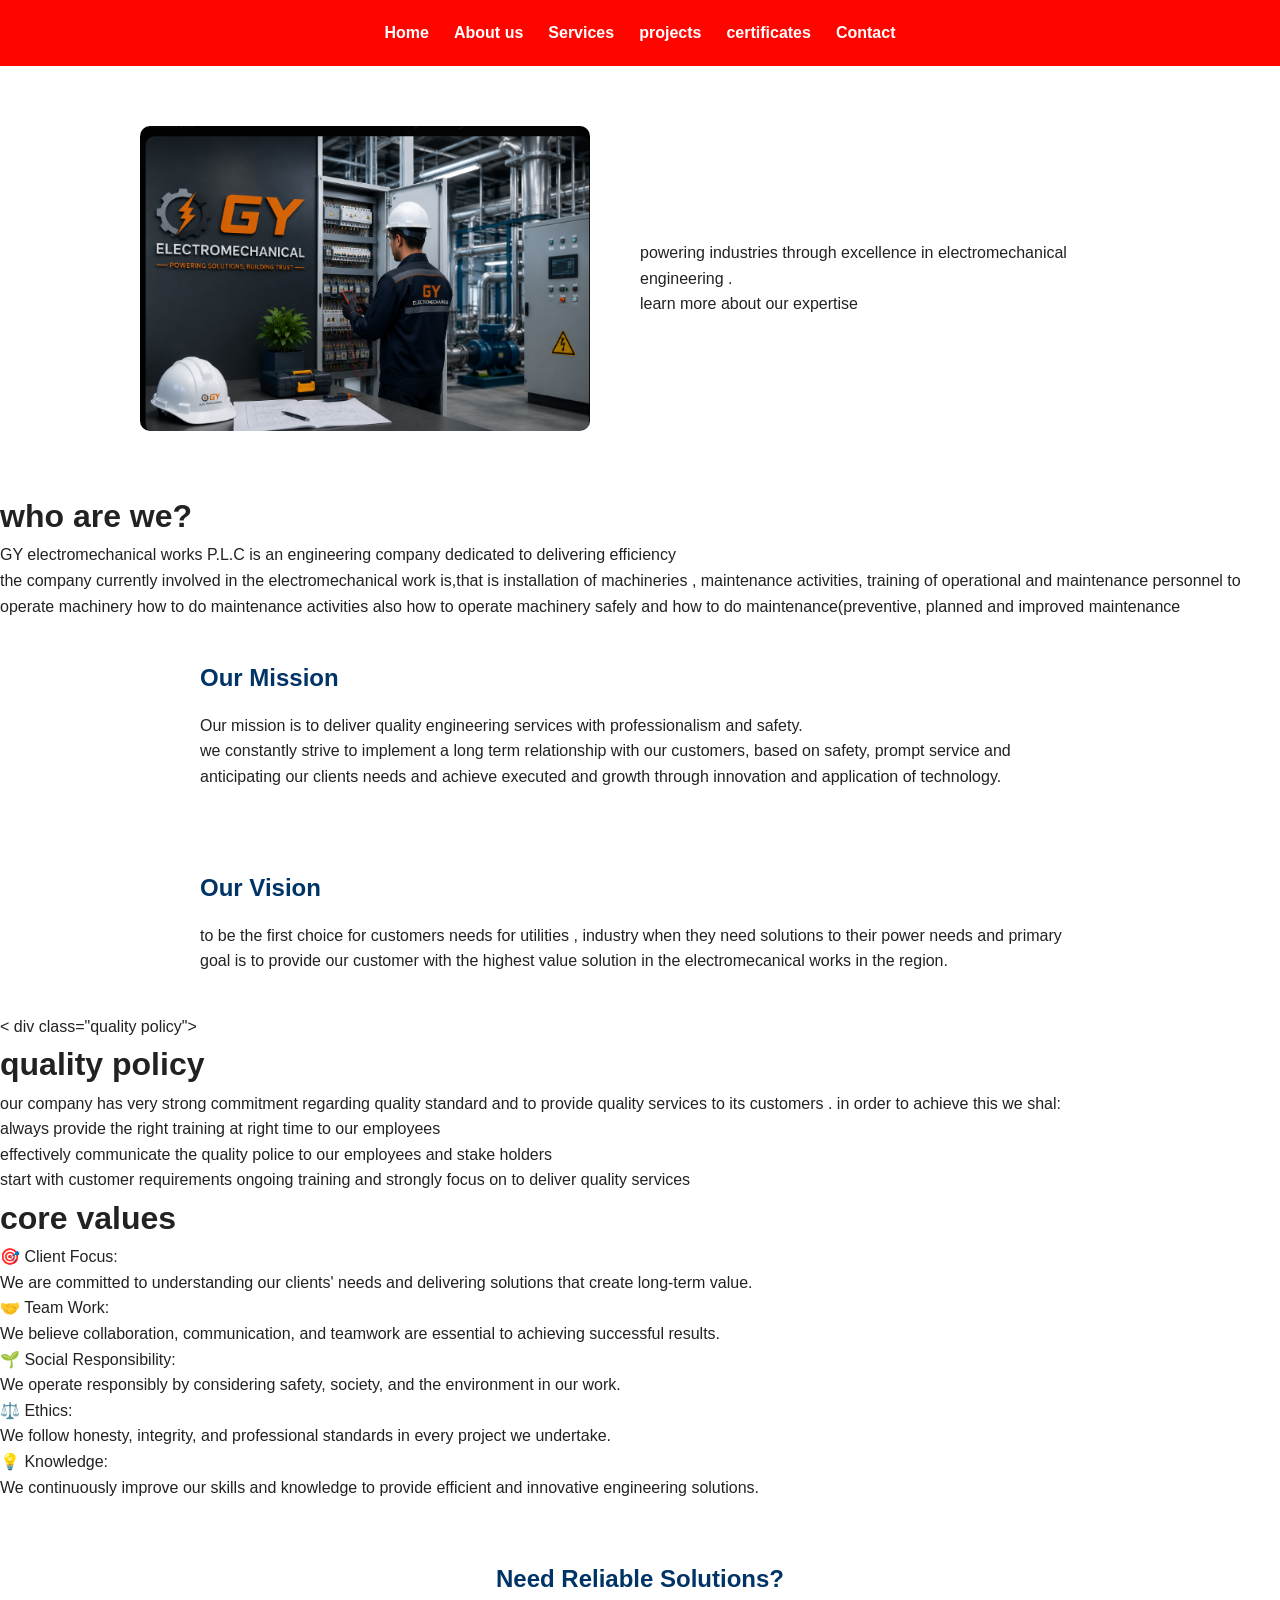
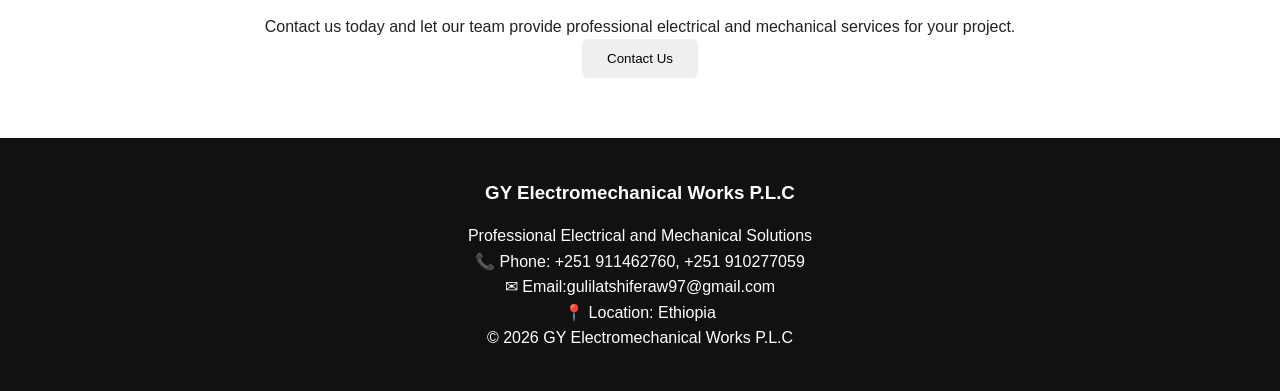
==== about.html @ e54fe1fa "Update about.html" ====
<!DOCTYPE html>
<html> 
  <head>  
       <title>GY <electromechanical-about us</title>
       <link rel="stylesheet" href="style.css"> 
       </head>
       <body>
        <nav>
    <a href="index.html">Home</a>
    <a href="about.html">About us</a>
    <a href="services.html">Services</a>
    <a href="projects.html">projects</a>
    <a href="certificates.html">certificates</a>
    <a href="contact.html">Contact</a>
</nav>
    <div class="about-intro">

        <img src="company.png" alt="GY Electromechanical company">

        <div>
        

            <p>
              powering industries through excellence in electromechanical engineering .
            </p>
            <p> learn more about our expertise</p>
        </div>

    </div>
    <div class=" who are we?">
        <h1> who are we?</h1>
        <p> GY electromechanical works P.L.C is an engineering company dedicated to delivering efficiency</p>
        <p> the company currently involved in the electromechanical work is,that is installation of machineries , maintenance activities, training of operational and maintenance personnel to operate machinery how to do maintenance activities also how to operate machinery safely and how to do maintenance(preventive, planned and improved maintenance </p>
    </div>


    <div class="mission">

        <h2>Our Mission</h2>

        <p>
            Our mission is to deliver quality engineering
            services with professionalism and safety.
        </p>
        <p> we constantly strive to implement a long term relationship with our customers, based on safety, prompt service and anticipating our clients needs and achieve executed and growth through innovation and application of technology.</p>

    </div>


    <div class="vision">

        <h2>Our Vision</h2>

        <p>
            to be the first choice for customers needs for utilities , industry when they need solutions to their power needs and primary goal is to provide our customer with the highest value solution in the electromecanical works in the region.
        </p>

    </div>
    < div class="quality policy">
    <h1>quality policy</h1>
    <p> our company has very strong commitment regarding quality standard and to provide quality services to its customers . in order to achieve this we shal:
        <ul>
            <li> always provide the right training at right time to our employees</li>
            <li> effectively communicate the quality police to our employees and stake holders</li>
            <li> start with customer requirements ongoing training and strongly focus on to deliver quality services</li>
        </ul>
    </p>
</div>
<div class="core values">
    <h1> core values</h1>
    <ul>
        <li>🎯 Client Focus:
<p>We are committed to understanding our clients' needs and delivering solutions that create long-term value.</p></li>
<li>🤝 Team Work:
<p>We believe collaboration, communication, and teamwork are essential to achieving successful results.</p></li>
<li>🌱 Social Responsibility:
<p>We operate responsibly by considering safety, society, and the environment in our work.</p></li>
<li>⚖️ Ethics:
<p>We follow honesty, integrity, and professional standards in every project we undertake.</p></li>
<li>💡 Knowledge:
<p>We continuously improve our skills and knowledge to provide efficient and innovative engineering solutions.</p></li>
    </ul>
</div>

</section>
<section class="about-contact">

    <h2>Need Reliable Solutions?</h2>

    <p>
        Contact us today and let our team provide
        professional electrical and mechanical services
        for your project.
    </p>

    <a href="contact.html">
        <button>Contact Us</button>
    </a>

</section>
<footer>

    <h3>GY Electromechanical Works P.L.C</h3>

    <p>Professional Electrical and Mechanical Solutions</p>

    <p>📞 Phone: +251 911462760, +251 910277059</p>

    <p>✉ Email:gulilatshiferaw97@gmail.com</p>

    <p>📍 Location: Ethiopia</p>

    <p>© 2026 GY Electromechanical Works P.L.C</p>

</footer>

    </body>
</html>
---- style.css ----
* {
    margin: 0;
    padding: 0;
    box-sizing: border-box;
}

body {
    font-family: Arial, sans-serif;
    line-height: 1.6;
    color: #222;
    background-color: #fff;
}

nav {
    background-color: #ff0500;
    color: #f5f5f5;

    display: flex;
    align-items: center;
    justify-content: center;
    gap: 25px;

    padding: 20px;
}

nav a {
    color: #fff;
    text-decoration: none;
    font-weight: bold;
}

nav a:hover {
    text-decoration: underline;
}

button {
    padding: 12px 25px;
    border: none;
    border-radius: 6px;
    cursor: pointer;
    transition: 0.3s;
}

button:hover {
    background-color: #ff0500;
    color: #fff;
}
.hero {
    min-height: 80vh;

    display: flex;
    align-items: center;
    justify-content: center;

    padding: 60px 40px;
}

.hero-text {
    text-align: center;
    max-width: 800px;
}

.hero-text h1 {
    font-size: 50px;
    color: #003366;
    margin-bottom: 20px;
}

.hero-text p {
    font-size: 18px;
    margin-bottom: 25px;
}

.hero-image img {
    max-width: 300px;
    height: auto;
}

.about-intro {
    display: flex;
    align-items: center;
    justify-content: center;
    gap: 50px;

    padding: 60px 40px;
}

.about-intro img {
    width: 450px;
    max-width: 100%;
    border-radius: 10px;
}

.about-intro div {
    max-width: 500px;
}

.company-profile {
    padding: 60px 40px;
    text-align: center;
}

.company-profile-text {
    max-width: 900px;
    margin: auto;
}

.company-profile h1 {
    color: #003366;
    margin-bottom: 20px;
}
.services {
    text-align: center;
    padding: 60px 40px;
}

.services h2 {
    color: #003366;
    font-size: 40px;
    margin-bottom: 30px;
}

.service-container {
    display: flex;
    justify-content: center;
    flex-wrap: wrap;
    gap: 30px;
}

.service-card {
    width: 300px;
    padding: 25px;

    background-color: #f5f5f5;

    border-radius: 10px;

    box-shadow: 0 4px 10px rgba(0, 0, 0, 0.1);
}

.service-card img {
    width: 100%;
    max-width: 250px;
    height: auto;
    border-radius: 8px;
}

.service-card h2 {
    font-size: 24px;
    margin-bottom: 15px;
}

.service-card ul {
    text-align: left;
    padding-left: 20px;
}

.service-detail {
    padding: 60px 40px;
    text-align: center;
}

.service-text {
    max-width: 900px;
    margin: 0 auto 50px;
}

.service-text h2 {
    color: #003366;
    font-size: 40px;
    margin-bottom: 20px;
}

.service-text p {
    font-size: 18px;
}
.mission,
.vision {
    padding: 40px 60px;
    max-width: 1000px;
    margin: auto;
}

.mission h2,
.vision h2 {
    color: #003366;
    margin-bottom: 15px;
}
.why-us {
    padding: 60px 40px;
    text-align: center;
}

.why-us h2 {
    color: #003366;
    font-size: 40px;
    margin-bottom: 30px;
}

.why-container {
    display: flex;
    justify-content: center;
    flex-wrap: wrap;
    gap: 30px;
}

.why-container div {
    background-color: #f5f5f5;
    width: 40%;
    padding: 30px;
    border-radius: 10px;
}
.our-projects {
    padding: 60px 40px;
    text-align: center;
}

.project-image {
    width: 80%;
    max-width: 900px;
    margin: 0 auto 50px;
    padding: 25px;

    background-color: #f5f5f5;
    border-radius: 10px;
}

.project-image img {
    width: 100%;
    max-width: 700px;
    height: auto;
    border-radius: 10px;
    margin-bottom: 15px;
}
.contact {
    padding: 60px 40px;
    text-align: center;
}

.contact-container {
    display: flex;
    justify-content: center;
    align-items: flex-start;
    gap: 50px;

    margin-top: 40px;
}

.contact-info {
    width: 40%;
}

.contact form {
    width: 40%;
}

.contact input,
.contact textarea {
    width: 100%;
    padding: 12px;
    margin-bottom: 15px;

    border: 1px solid #ccc;
    border-radius: 6px;
}

.contact textarea {
    min-height: 150px;
    resize: vertical;
}
.certificates {
    padding: 60px 40px;
    text-align: center;
}

.certficates-text {
    max-width: 1000px;
    margin: auto;
}

.certficates-image {
    display: inline-block;
    width: 40%;
    margin: 20px;
    vertical-align: top;
}

.certficates-image img {
    width: 100%;
    height: auto;
    border-radius: 10px;
}
.about-contact,
.certificate-contact {
    padding: 60px 40px;
    text-align: center;
}

.about-contact h2,
.certificate-contact h2 {
    color: #003366;
    margin-bottom: 15px;
}

footer {
    background-color: #111;
    color: #fff;
    text-align: center;
    padding: 40px 20px;
}

footer h3 {
    margin-bottom: 15px;
}

@media (max-width: 760px) {

    nav {
        flex-direction: column;
        gap: 15px;
    }

    .hero {
        padding: 40px 20px;
    }

    .hero-text h1 {
        font-size: 35px;
    }

    .about-intro,
    .service-items,
    .contact-container {
        flex-direction: column;
    }

    .about-intro img {
        width: 100%;
    }

    .contact-info,
    .contact form {
        width: 100%;
    }

    .why-container {
        flex-direction: column;
    }

    .why-container div {
        width: 100%;
    }

    .mission,
    .vision {
        padding: 30px 20px;
    }

    .project-image {
        width: 100%;
    }

    .certficates-image {
        width: 100%;
        margin: 20px 0;
    }
}
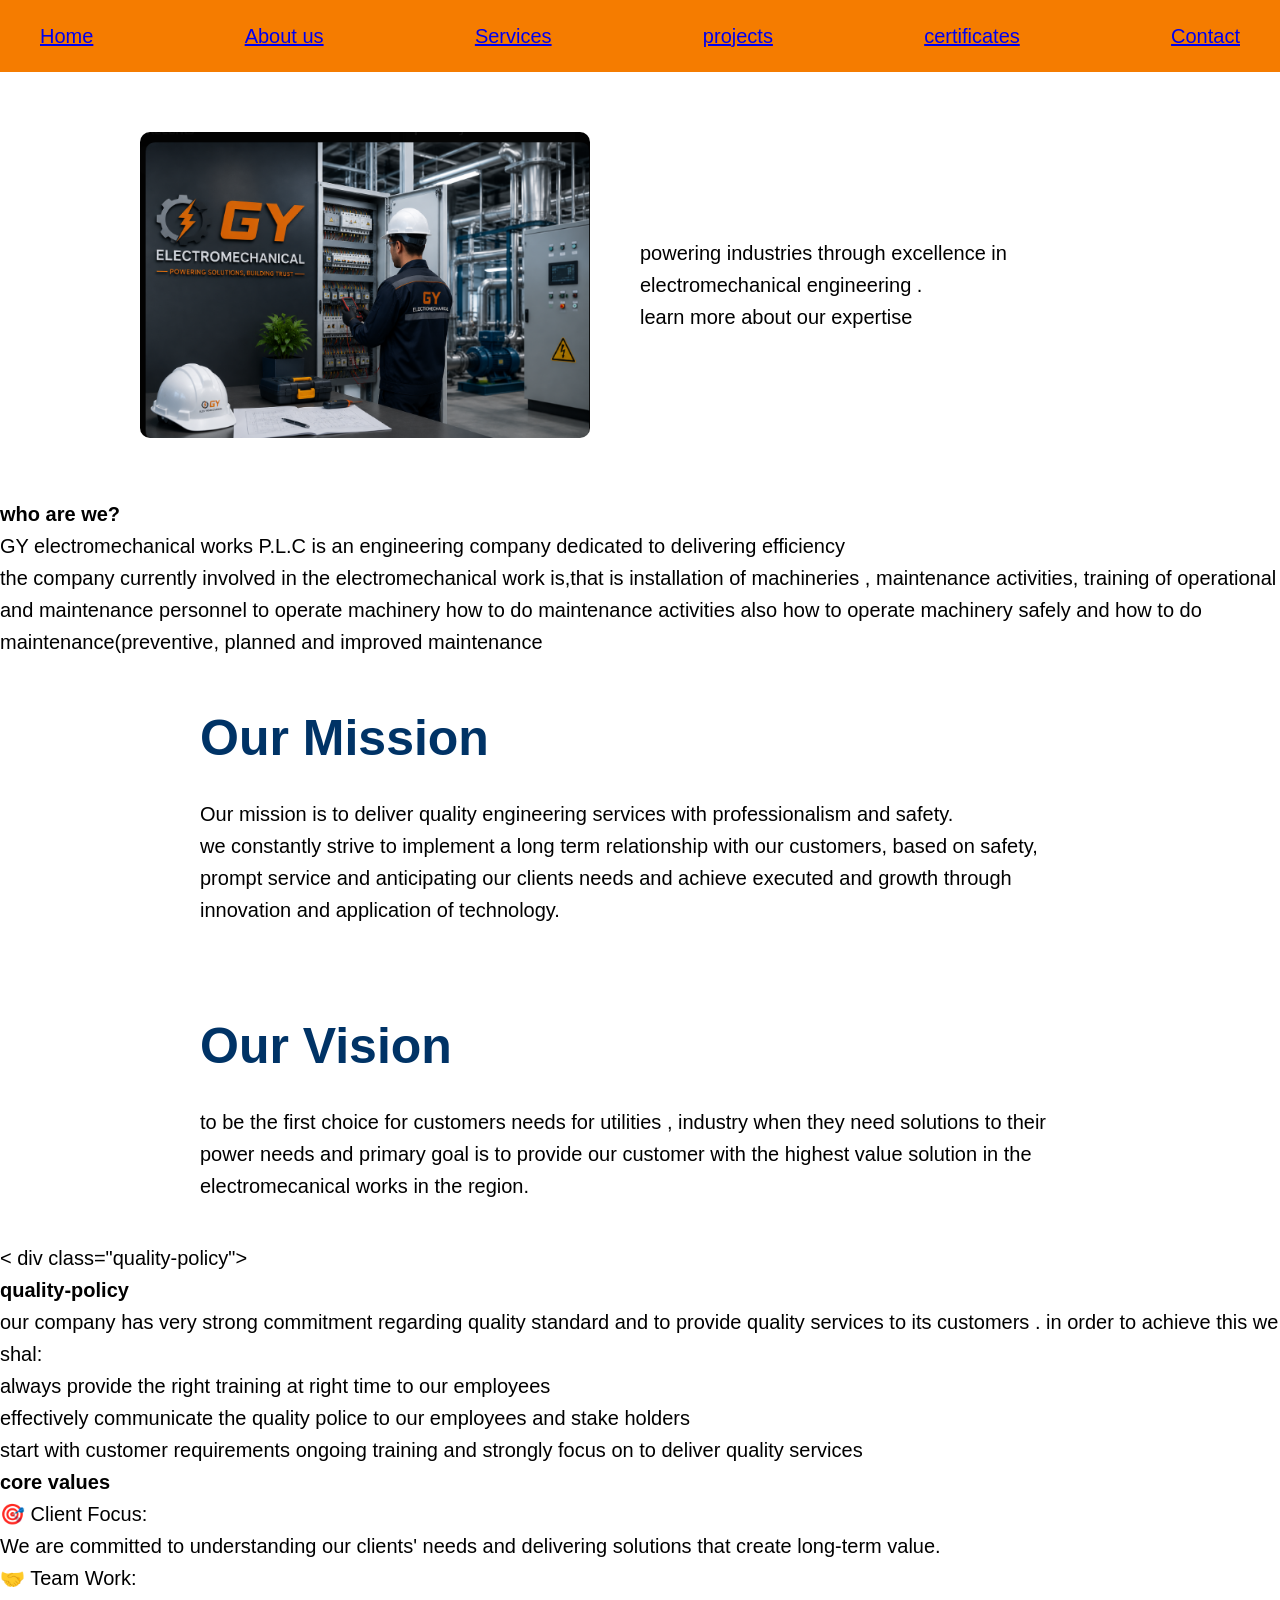
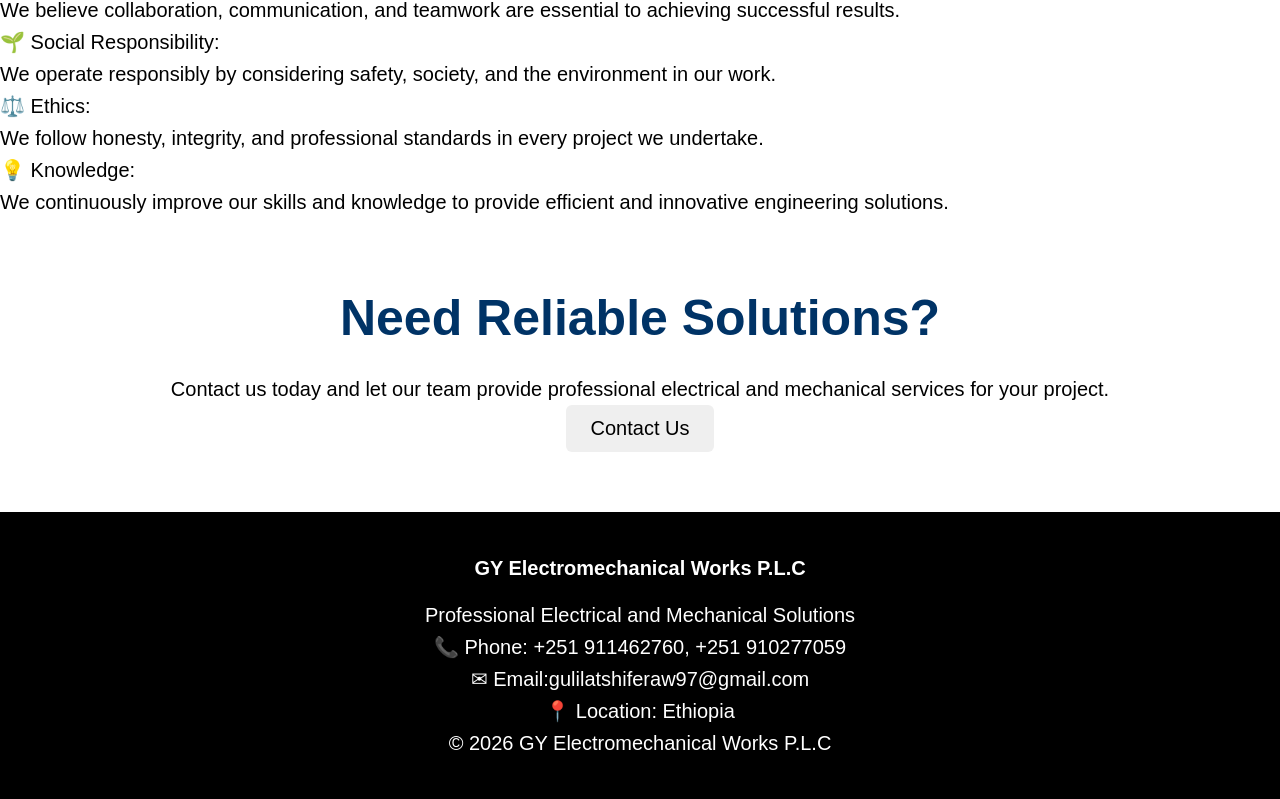
==== commit 98c5652a: "Update about.html" ====
--- a/about.html
+++ b/about.html
@@ -56,8 +56,8 @@
         </p>
 
     </div>
-    < div class="quality policy">
-    <h1>quality policy</h1>
+    < div class="quality-policy">
+    <h1>quality-policy</h1>
     <p> our company has very strong commitment regarding quality standard and to provide quality services to its customers . in order to achieve this we shal:
         <ul>
             <li> always provide the right training at right time to our employees</li>
--- a/style.css
+++ b/style.css
@@ -2,35 +2,44 @@
     margin: 0;
     padding: 0;
     box-sizing: border-box;
-}
+    font-size:20px;
+}
+h2{
+    font-size:50px;
+}
+
 
 body {
     font-family: Arial, sans-serif;
     line-height: 1.6;
-    color: #222;
-    background-color: #fff;
-}
-
+    color: #000000;
+    background-color: #ffffff;
+    font-size:20px;
+}
 nav {
-    background-color: #ff0500;
-    color: #f5f5f5;
-
+    background-color: #f57c00;
     display: flex;
     align-items: center;
-    justify-content: center;
-    gap: 25px;
-
-    padding: 20px;
-}
-
-nav a {
-    color: #fff;
+    justify-content: space-between;
+    padding: 20px 40px;
+}
+
+.nav-links {
+    display: flex;
+    gap: 10px;
+}
+
+.nav-links a {
+    color: white;
     text-decoration: none;
     font-weight: bold;
-}
+    font-size:20px;
+}
+
 
 nav a:hover {
-    text-decoration: underline;
+    background-color:#003366;
+    color:#ffffff;
 }
 
 button {
@@ -43,15 +52,14 @@
 
 button:hover {
     background-color: #ff0500;
-    color: #fff;
+    color: #ffffff;
 }
 .hero {
     min-height: 80vh;
-
     display: flex;
     align-items: center;
     justify-content: center;
-
+    gap:40px;
     padding: 60px 40px;
 }
 
@@ -61,7 +69,7 @@
 }
 
 .hero-text h1 {
-    font-size: 50px;
+    font-size: 60px;
     color: #003366;
     margin-bottom: 20px;
 }
@@ -84,7 +92,17 @@
 
     padding: 60px 40px;
 }
-
+.about{
+    display:flex;
+    align-items:center;
+    justify-content:center;
+    gap:50px;
+}    
+.about-image img{
+    max-width: 400px;
+    height: auto;
+    padding:30px;
+}
 .about-intro img {
     width: 450px;
     max-width: 100%;
@@ -96,10 +114,35 @@
 }
 
 .company-profile {
-    padding: 60px 40px;
-    text-align: center;
-}
-
+    padding: 40px 40px;
+    text-align: center;
+    font-size:40px;
+}
+.commitment-image img{
+    max-width:300px;
+    height:auto;
+    padding:30px;
+}
+.commitment{
+    display:flex;
+}
+.commitment p{
+    padding:10px 20px;  
+}
+.commitment h2{
+    align-items:center;
+    font-size:30px;
+    color:#003366;
+    padding:30px;
+}
+.commitment img{
+    display:flex;
+    gap:30px;
+    width:500px;
+    height:auto;
+    max-width:100%;
+    padding:30px;
+} 
 .company-profile-text {
     max-width: 900px;
     margin: auto;
@@ -108,6 +151,7 @@
 .company-profile h1 {
     color: #003366;
     margin-bottom: 20px;
+    font-size:40px;
 }
 .services {
     text-align: center;
@@ -126,23 +170,29 @@
     flex-wrap: wrap;
     gap: 30px;
 }
-
 .service-card {
+    display: block;
     width: 300px;
     padding: 25px;
+    box-sizing: border-box;
 
     background-color: #f5f5f5;
-
-    border-radius: 10px;
-
+    border-radius: 10px;
     box-shadow: 0 4px 10px rgba(0, 0, 0, 0.1);
-}
-
+
+    text-decoration: none;
+    color: inherit;
+}
+
+.service-card:hover{
+    background-color:#003366;
+    color:#f5f5f5;
+    transform:translateyz(-10px);
+}
 .service-card img {
-    width: 100%;
-    max-width: 250px;
+    width: 450px;
+    max-width: 100%;
     height: auto;
-    border-radius: 8px;
 }
 
 .service-card h2 {
@@ -164,7 +214,6 @@
     max-width: 900px;
     margin: 0 auto 50px;
 }
-
 .service-text h2 {
     color: #003366;
     font-size: 40px;
@@ -180,11 +229,29 @@
     max-width: 1000px;
     margin: auto;
 }
-
+.who are we h1{
+  font-size:30px;
+    justify-content:center;
+    align-items:center;
+}
+.who are we p{
+    padding:30px;
+}
 .mission h2,
 .vision h2 {
     color: #003366;
-    margin-bottom: 15px;
+    margin-bottom: 20px;
+}
+.Quality-policy h1{
+   font-size:30px;
+    justify-content:center;
+    align-items:center;
+}
+.Quality-policy p{
+    padding:30px;
+}
+.core-values{
+    padding:30px;
 }
 .why-us {
     padding: 60px 40px;
@@ -251,7 +318,9 @@
 }
 
 .contact form {
-    width: 40%;
+    width: 100%;
+    max-width:500px;
+    margin:0 auto;  
 }
 
 .contact input,
@@ -259,7 +328,7 @@
     width: 100%;
     padding: 12px;
     margin-bottom: 15px;
-
+    align-items:center;
     border: 1px solid #ccc;
     border-radius: 6px;
 }
@@ -267,6 +336,8 @@
 .contact textarea {
     min-height: 150px;
     resize: vertical;
+    align-items:center;
+    justify-content:center;
 }
 .certificates {
     padding: 60px 40px;
@@ -303,8 +374,8 @@
 }
 
 footer {
-    background-color: #111;
-    color: #fff;
+    background-color: #000000;
+    color: #ffffff;
     text-align: center;
     padding: 40px 20px;
 }
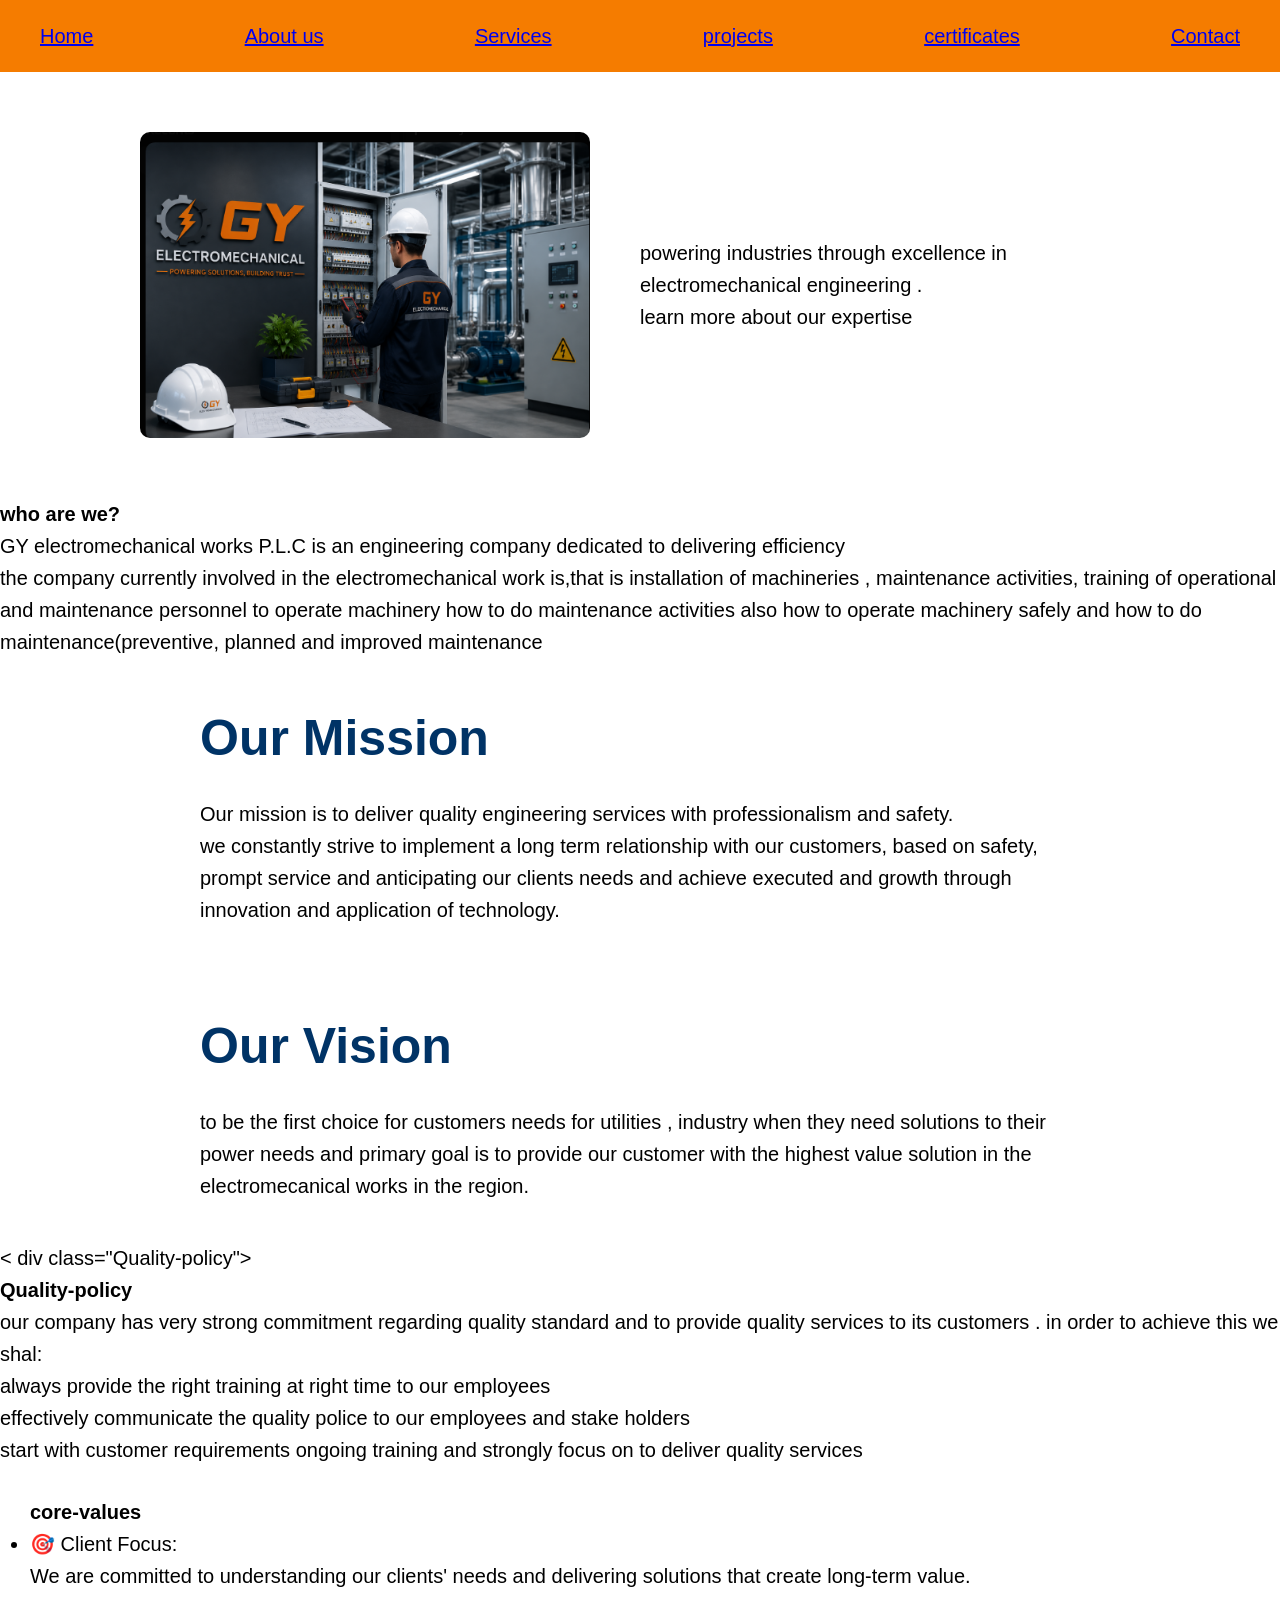
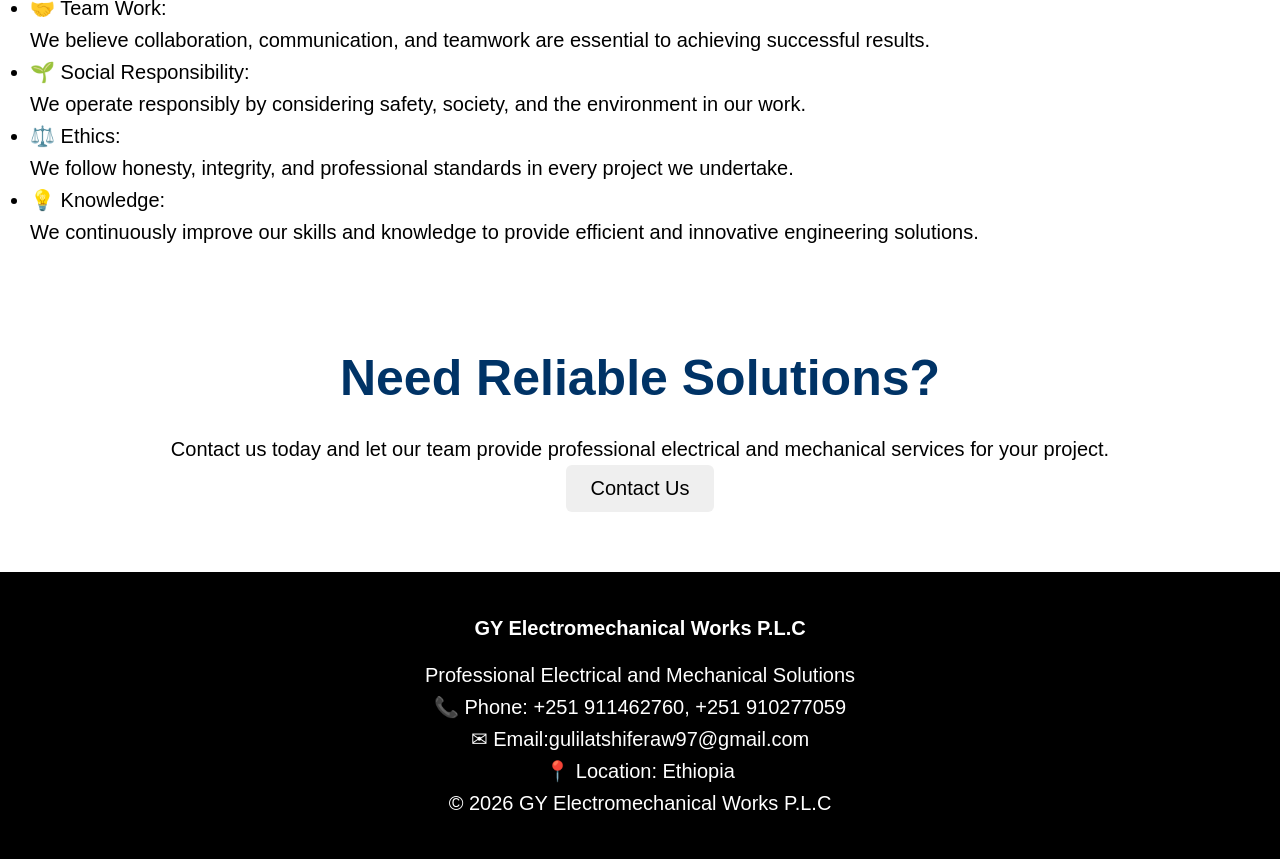
==== commit 8379d577: "Update about.html" ====
--- a/about.html
+++ b/about.html
@@ -56,8 +56,8 @@
         </p>
 
     </div>
-    < div class="quality-policy">
-    <h1>quality-policy</h1>
+    < div class="Quality-policy">
+    <h1>Quality-policy</h1>
     <p> our company has very strong commitment regarding quality standard and to provide quality services to its customers . in order to achieve this we shal:
         <ul>
             <li> always provide the right training at right time to our employees</li>
@@ -66,8 +66,8 @@
         </ul>
     </p>
 </div>
-<div class="core values">
-    <h1> core values</h1>
+<div class="core-values">
+    <h1> core-values</h1>
     <ul>
         <li>🎯 Client Focus:
 <p>We are committed to understanding our clients' needs and delivering solutions that create long-term value.</p></li>
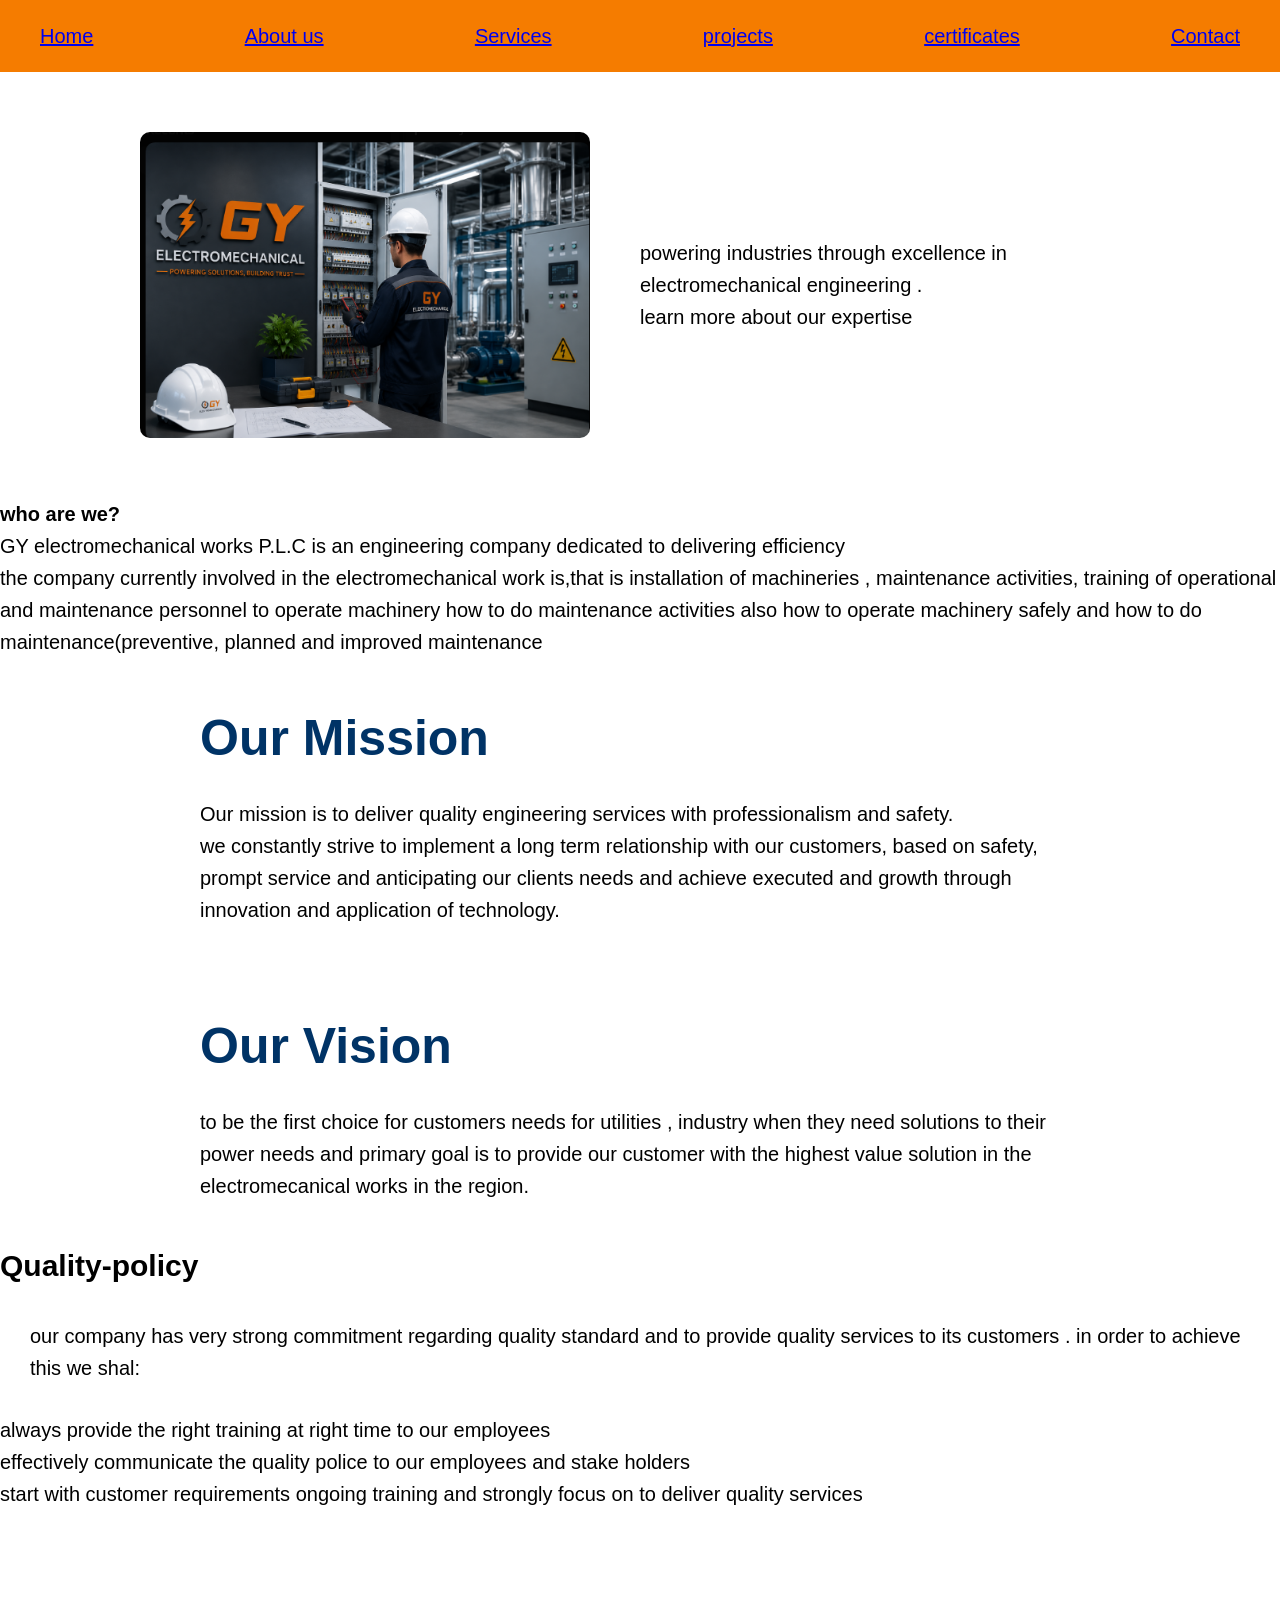
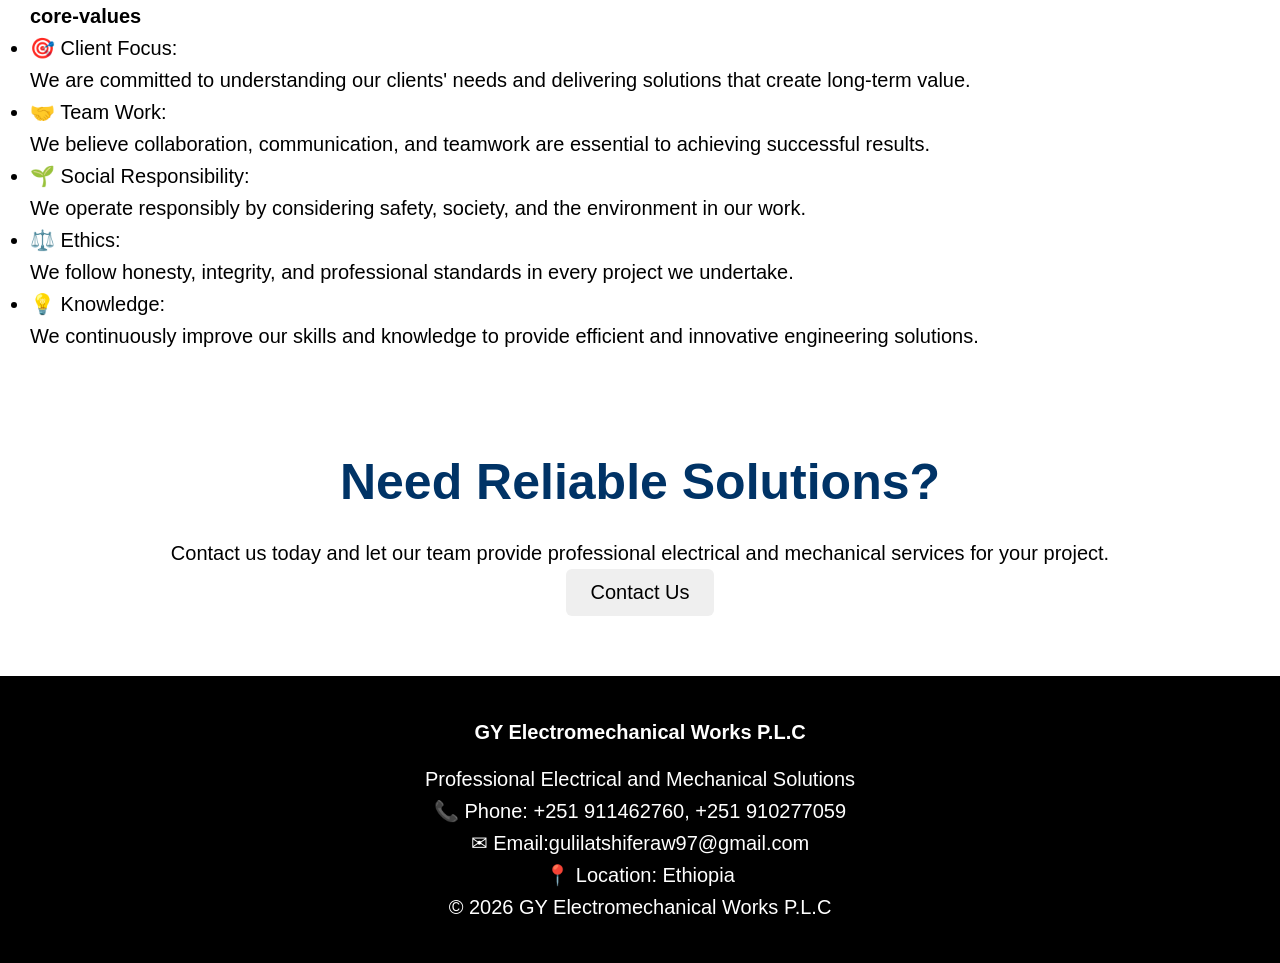
==== commit 5f088281: "Update about.html" ====
--- a/about.html
+++ b/about.html
@@ -56,7 +56,7 @@
         </p>
 
     </div>
-    < div class="Quality-policy">
+    <div class="Quality-policy">
     <h1>Quality-policy</h1>
     <p> our company has very strong commitment regarding quality standard and to provide quality services to its customers . in order to achieve this we shal:
         <ul>
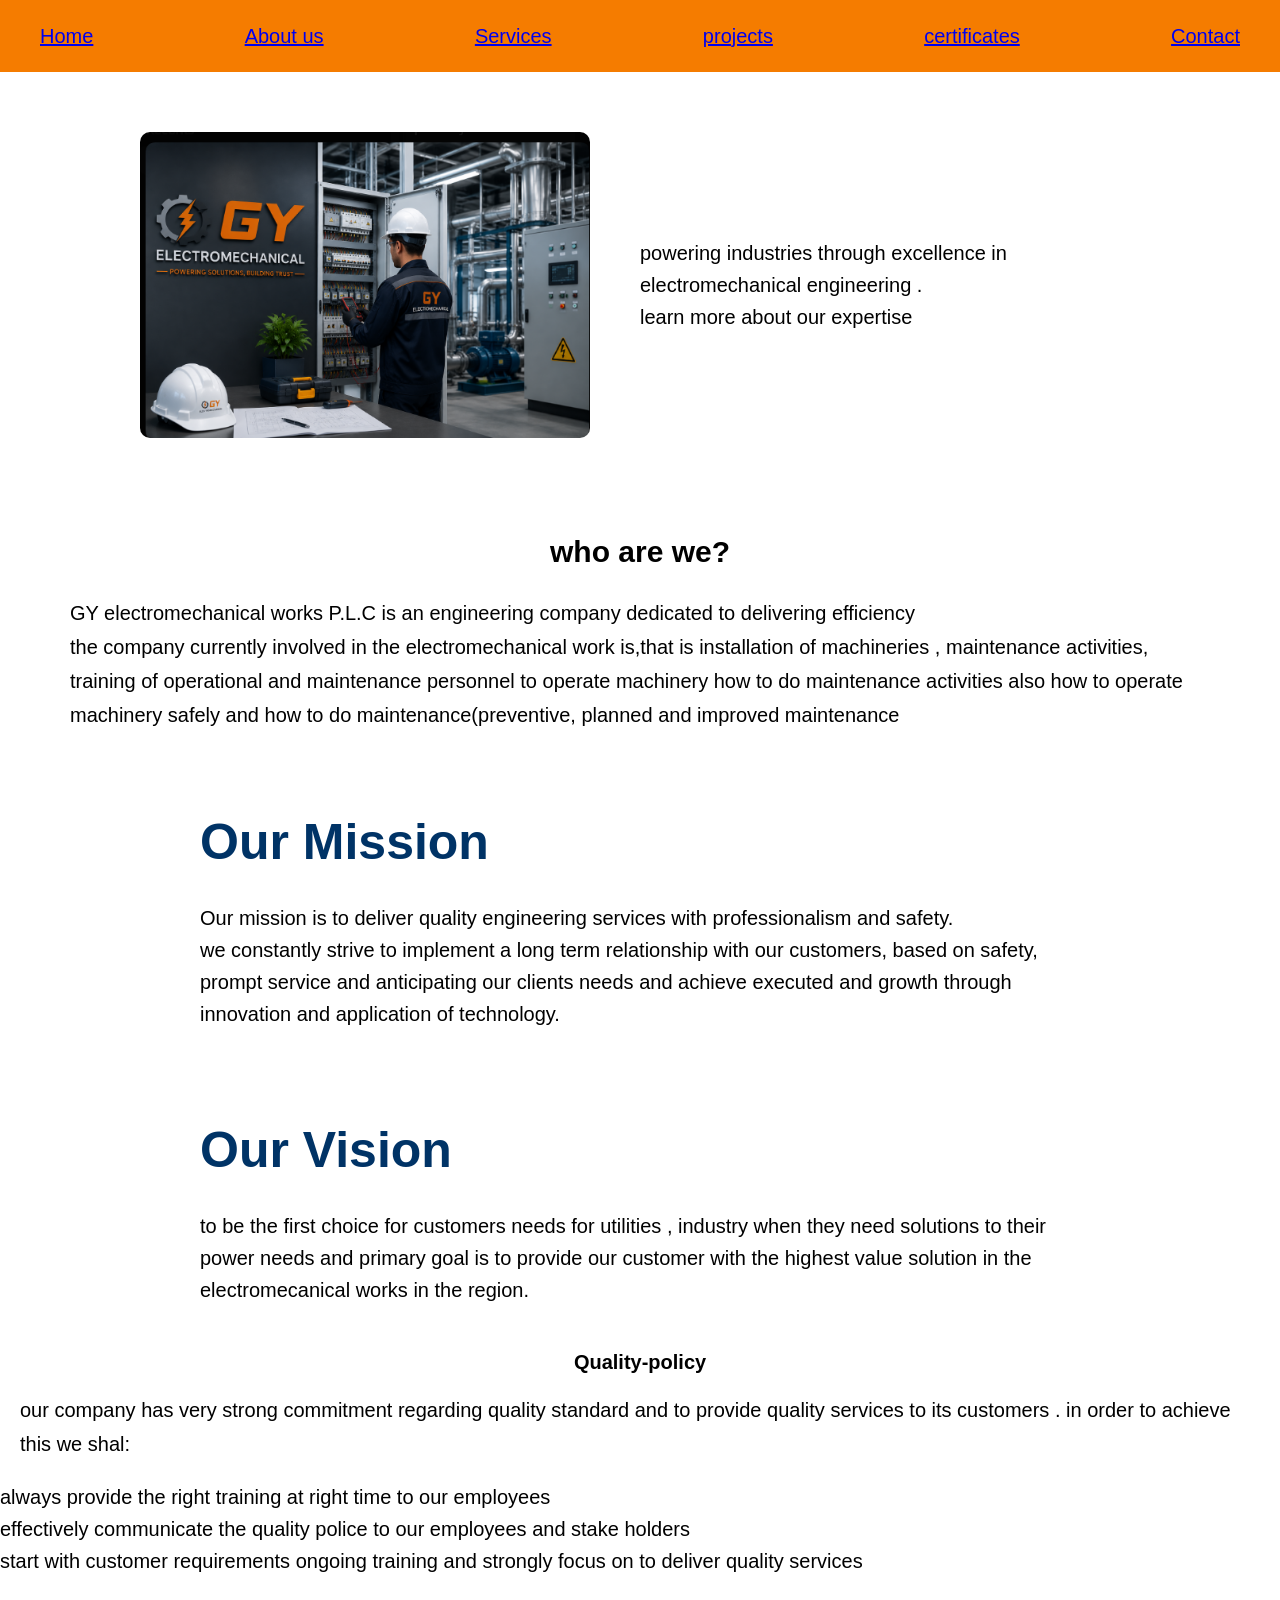
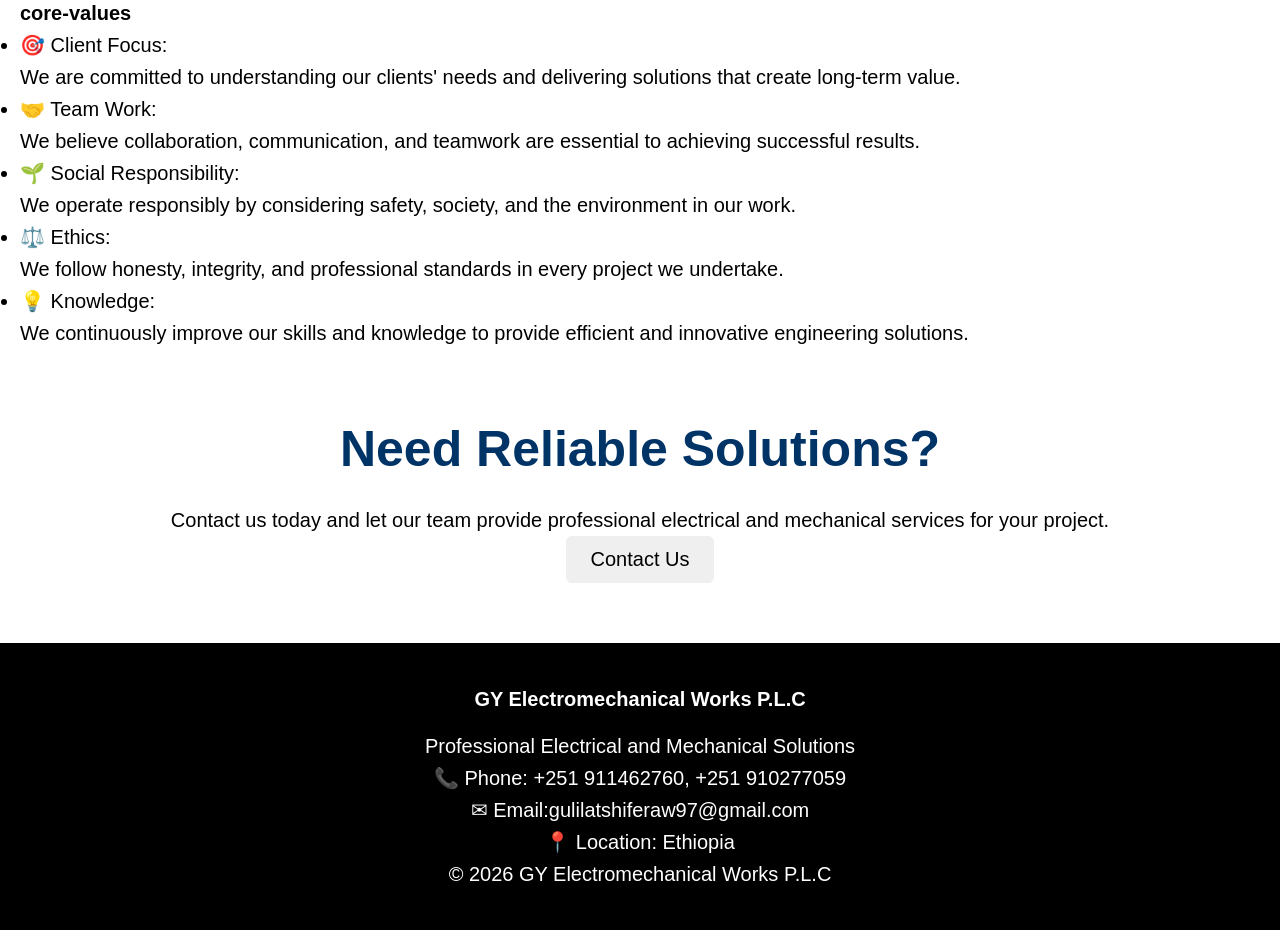
==== commit 382ebb25: "Update about.html" ====
--- a/about.html
+++ b/about.html
@@ -27,7 +27,7 @@
         </div>
 
     </div>
-    <div class=" who are we?">
+    <div class=" who-are-we">
         <h1> who are we?</h1>
         <p> GY electromechanical works P.L.C is an engineering company dedicated to delivering efficiency</p>
         <p> the company currently involved in the electromechanical work is,that is installation of machineries , maintenance activities, training of operational and maintenance personnel to operate machinery how to do maintenance activities also how to operate machinery safely and how to do maintenance(preventive, planned and improved maintenance </p>
--- a/style.css
+++ b/style.css
@@ -229,13 +229,17 @@
     max-width: 1000px;
     margin: auto;
 }
-.who are we h1{
-  font-size:30px;
-    justify-content:center;
-    align-items:center;
-}
-.who are we p{
-    padding:30px;
+.who-are-we {
+    padding:30px 50px;
+}
+.who-are-we h1{
+    text-align:center;
+    margin-bottom:20px;
+    font-size:30px;
+}
+.who-are-we p{
+    padding: 0 20px;
+    line-height:1.7;
 }
 .mission h2,
 .vision h2 {
@@ -243,15 +247,17 @@
     margin-bottom: 20px;
 }
 .Quality-policy h1{
-   font-size:30px;
-    justify-content:center;
-    align-items:center;
+  text-align:center;
+    margin-bottom:15px;
 }
 .Quality-policy p{
-    padding:30px;
+    padding: 0 20px;
+    line-height:1.7;
+    margin-bottom:20px;
 }
 .core-values{
-    padding:30px;
+    padding: 0 20px;
+    margin-top:10px;
 }
 .why-us {
     padding: 60px 40px;
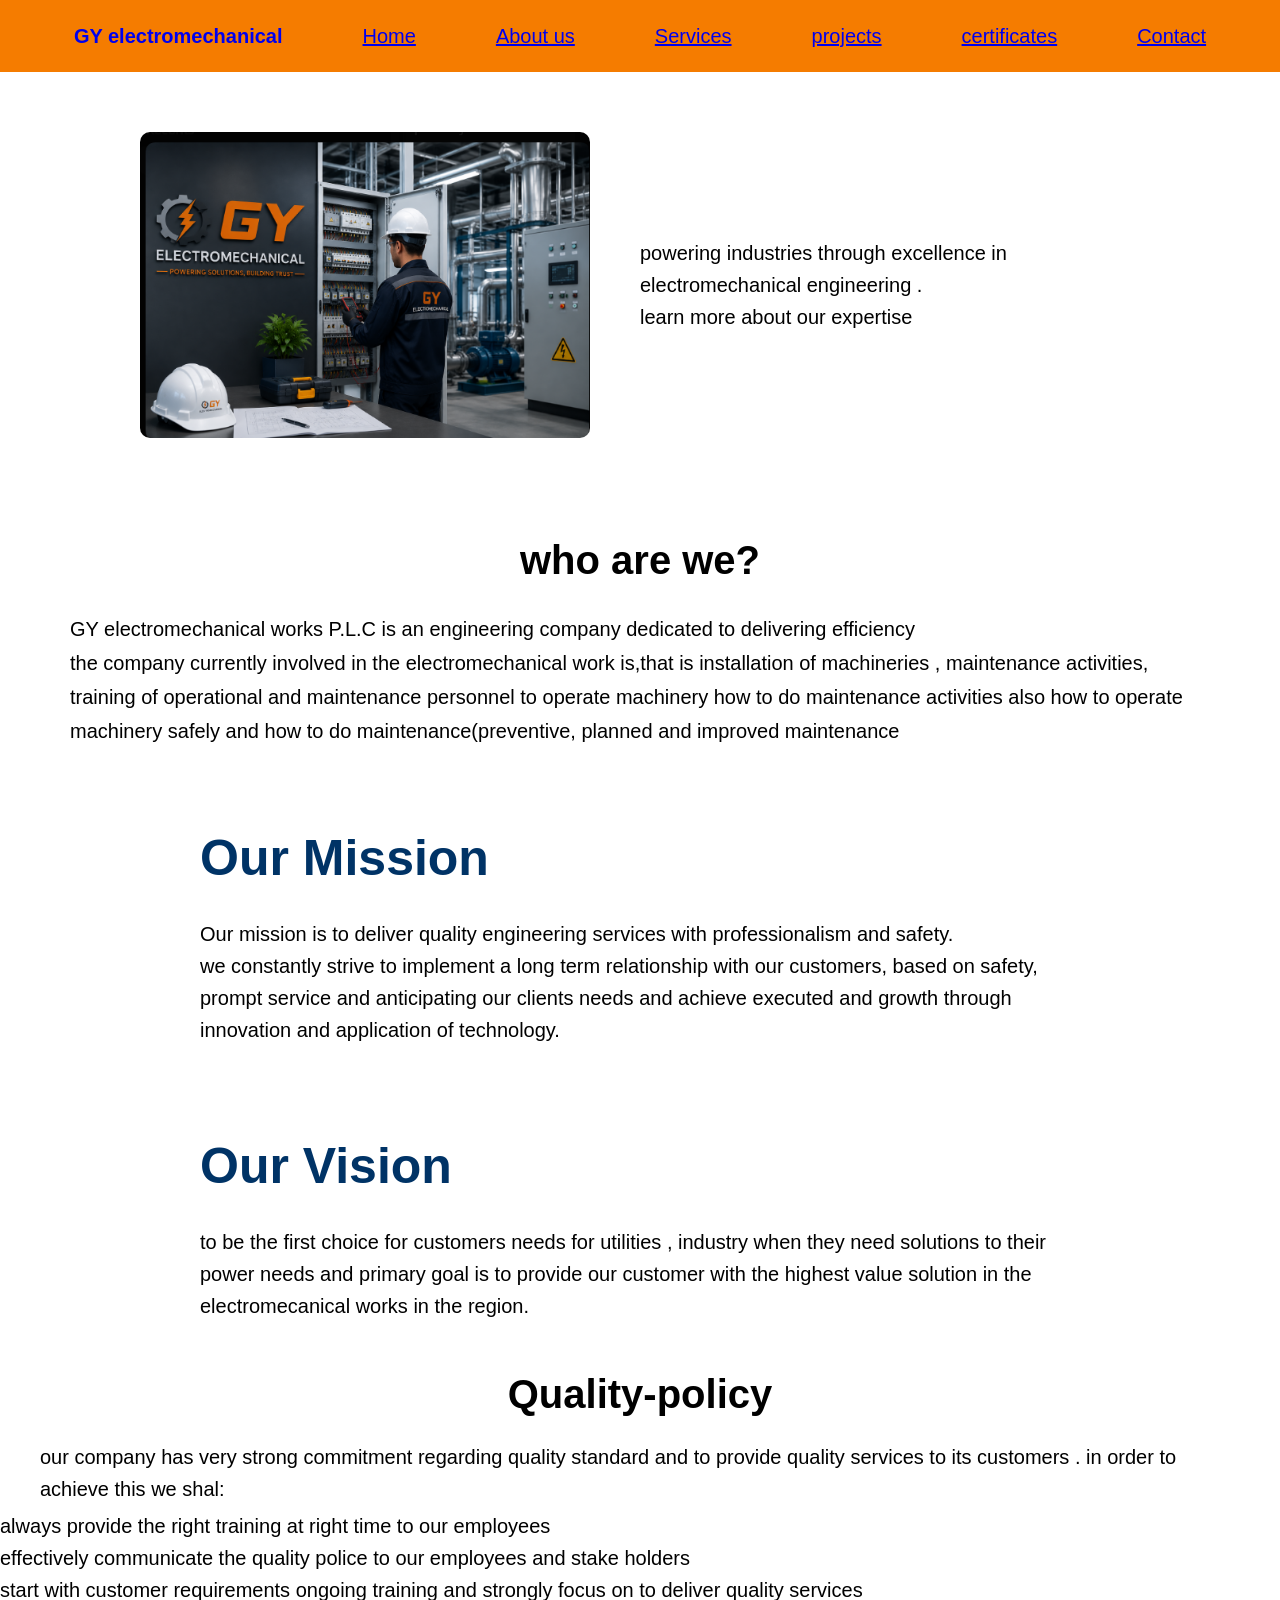
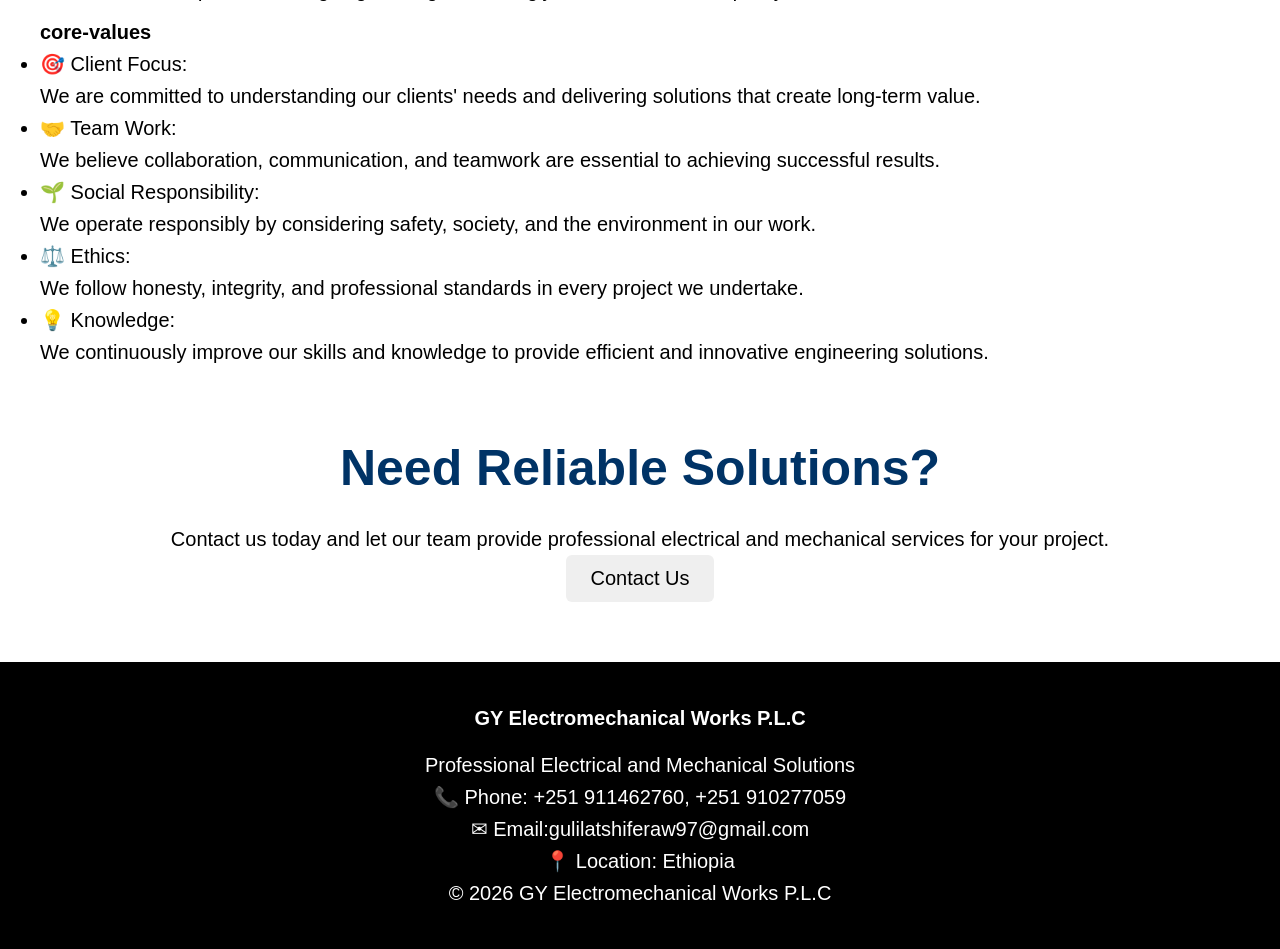
==== commit 3f63d766: "Update about.html" ====
--- a/about.html
+++ b/about.html
@@ -6,6 +6,7 @@
        </head>
        <body>
         <nav>
+     <a href="index.html" class="logo">GY electromechanical</a>
     <a href="index.html">Home</a>
     <a href="about.html">About us</a>
     <a href="services.html">Services</a>
--- a/style.css
+++ b/style.css
@@ -7,8 +7,10 @@
 h2{
     font-size:50px;
 }
-
-
+.logo{
+    font-weight:bold;
+    text-decoration:none;
+}
 body {
     font-family: Arial, sans-serif;
     line-height: 1.6;
@@ -20,7 +22,8 @@
     background-color: #f57c00;
     display: flex;
     align-items: center;
-    justify-content: space-between;
+    justify-content: center;
+    gap:80px;
     padding: 20px 40px;
 }
 
@@ -235,7 +238,7 @@
 .who-are-we h1{
     text-align:center;
     margin-bottom:20px;
-    font-size:30px;
+    font-size:40px;
 }
 .who-are-we p{
     padding: 0 20px;
@@ -249,15 +252,18 @@
 .Quality-policy h1{
   text-align:center;
     margin-bottom:15px;
+    font-size:40px;
 }
 .Quality-policy p{
-    padding: 0 20px;
-    line-height:1.7;
-    margin-bottom:20px;
+  padding-left: 40px;
+    padding-right: 40px;
+    margin: 5px 0;
+    line-height: 1.6;  
 }
 .core-values{
-    padding: 0 20px;
+    padding: 0 40px;
     margin-top:10px;
+    font-size:40px;
 }
 .why-us {
     padding: 60px 40px;
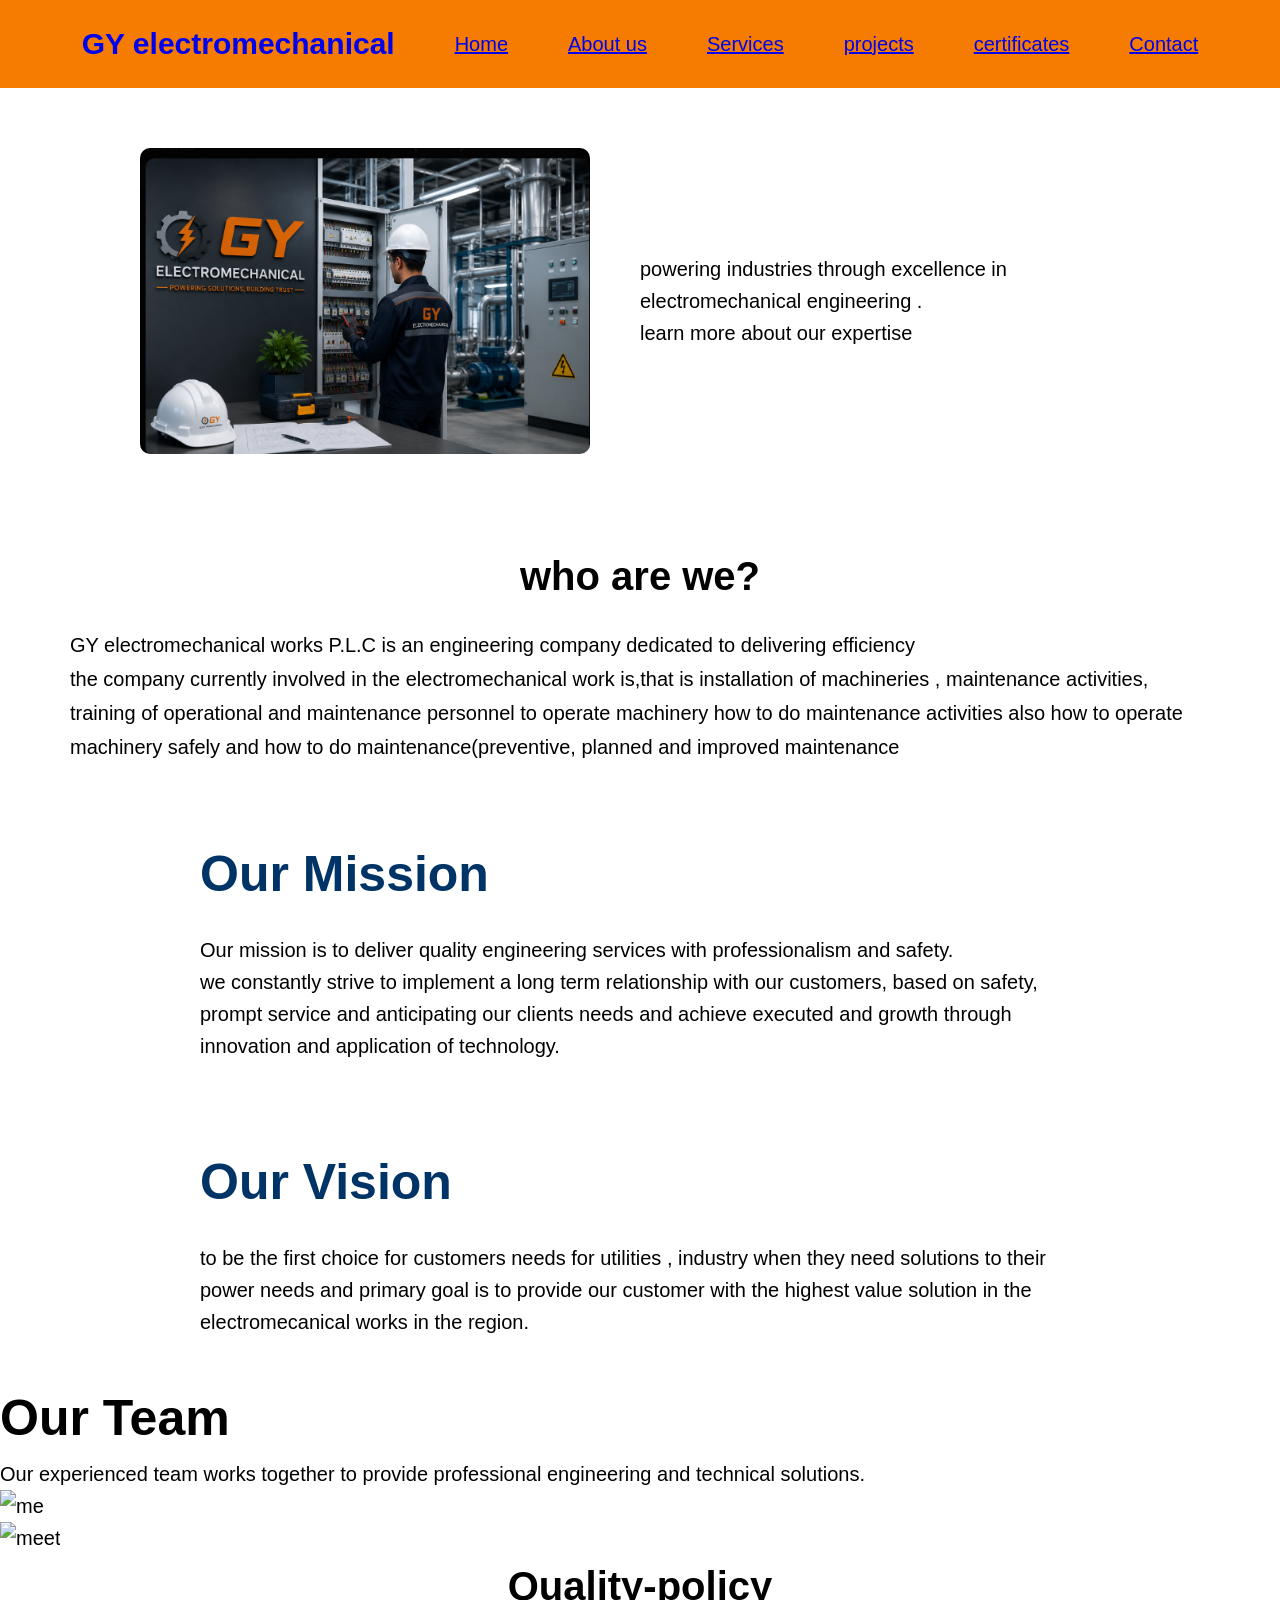
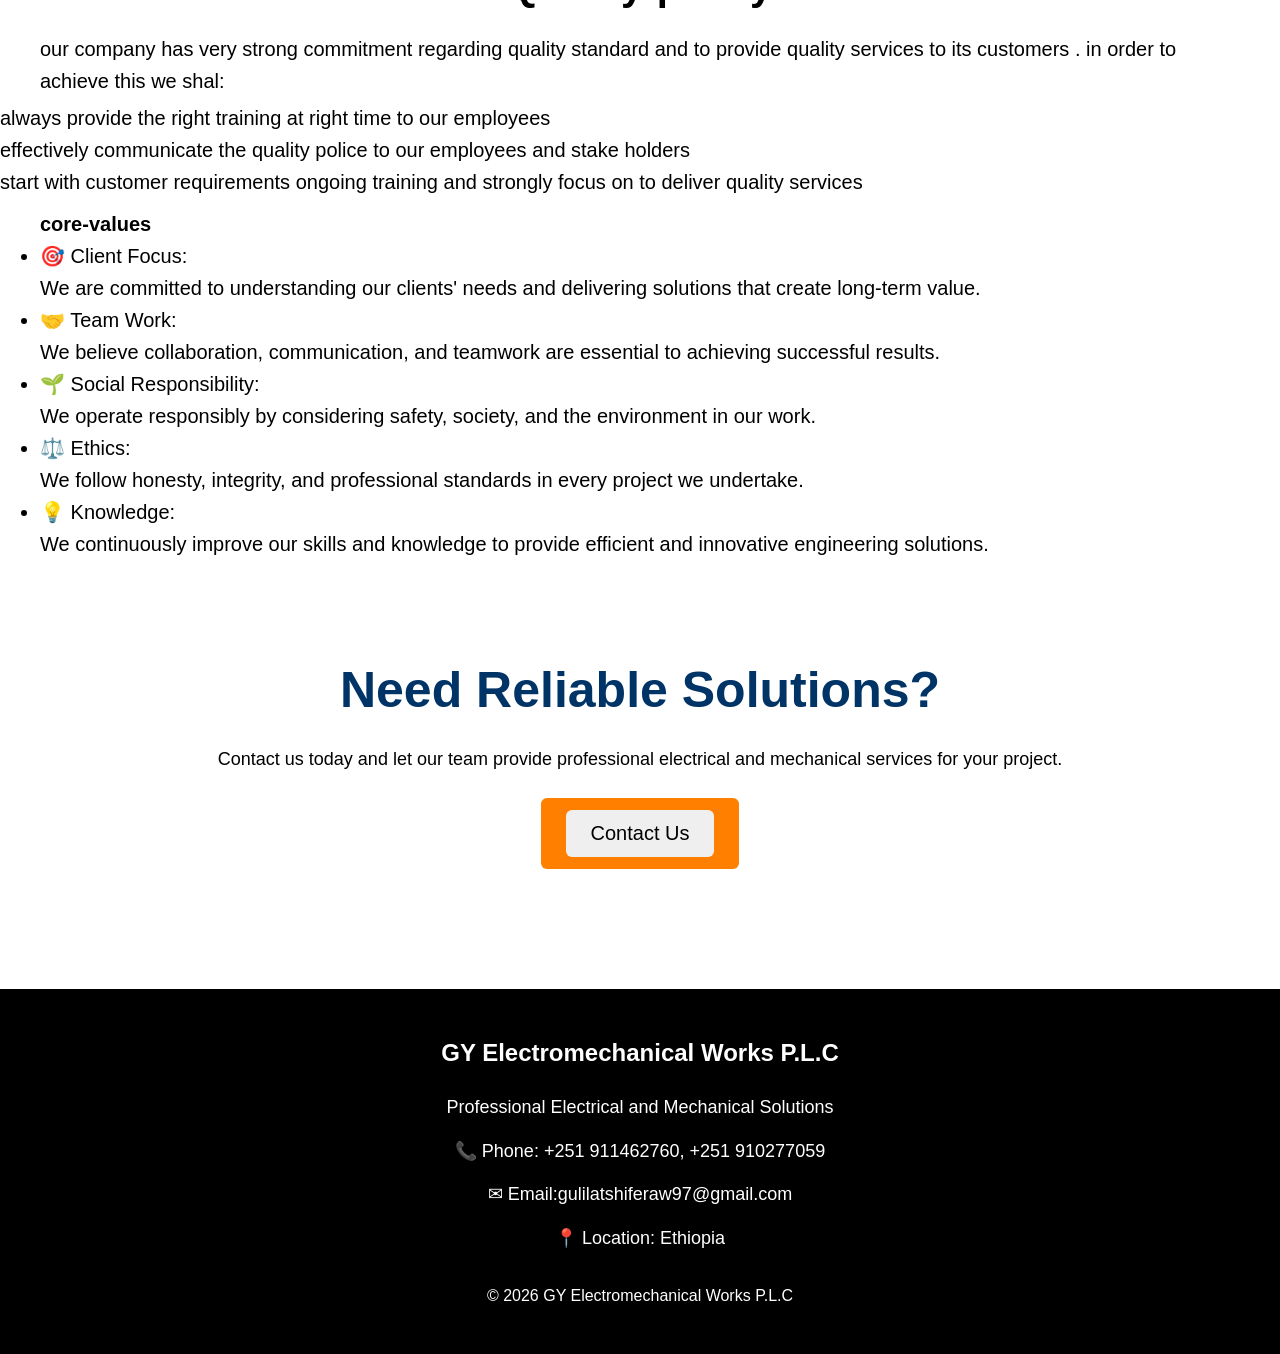
==== commit 3795dd9e: "Revise about.html with new team section and updates Updated the about page with new sections for tea" ====
--- a/about.html
+++ b/about.html
@@ -57,6 +57,26 @@
         </p>
 
     </div>
+          <section class="about-team">
+
+        <h2>Our Team</h2>
+
+        <p class="section-intro">
+            Our experienced team works together to provide
+            professional engineering and technical solutions.
+        </p>
+
+
+        <div class="team-photo-container">
+
+            <div class="team-photo">
+                <img src="me.png" alt="me">
+            </div>
+          <div class="team-photo">
+                <img src="meet.png" alt="meet">
+            </div>
+        </div>
+          </section>
     <div class="Quality-policy">
     <h1>Quality-policy</h1>
     <p> our company has very strong commitment regarding quality standard and to provide quality services to its customers . in order to achieve this we shal:
--- a/style.css
+++ b/style.css
@@ -10,6 +10,7 @@
 .logo{
     font-weight:bold;
     text-decoration:none;
+    font-size:30px;
 }
 body {
     font-family: Arial, sans-serif;
@@ -23,7 +24,7 @@
     display: flex;
     align-items: center;
     justify-content: center;
-    gap:80px;
+    gap:60px;
     padding: 20px 40px;
 }
 
@@ -156,77 +157,108 @@
     margin-bottom: 20px;
     font-size:40px;
 }
+.service-information {
+    width: 90%;
+    max-width: 1100px;
+    margin: 40px auto;
+}
 .services {
     text-align: center;
     padding: 60px 40px;
 }
 
 .services h2 {
-    color: #003366;
-    font-size: 40px;
-    margin-bottom: 30px;
-}
-
-.service-container {
-    display: flex;
-    justify-content: center;
-    flex-wrap: wrap;
-    gap: 30px;
-}
-.service-card {
-    display: block;
-    width: 300px;
-    padding: 25px;
-    box-sizing: border-box;
-
-    background-color: #f5f5f5;
-    border-radius: 10px;
-    box-shadow: 0 4px 10px rgba(0, 0, 0, 0.1);
-
-    text-decoration: none;
-    color: inherit;
-}
-
-.service-card:hover{
-    background-color:#003366;
-    color:#f5f5f5;
-    transform:translateyz(-10px);
-}
-.service-card img {
-    width: 450px;
-    max-width: 100%;
-    height: auto;
-}
-
-.service-card h2 {
-    font-size: 24px;
-    margin-bottom: 15px;
-}
-
-.service-card ul {
-    text-align: left;
-    padding-left: 20px;
-}
-
-.service-detail {
-    padding: 60px 40px;
-    text-align: center;
-}
-
-.service-text {
-    max-width: 900px;
-    margin: 0 auto 50px;
-}
-.service-text h2 {
     color: #003366;
     font-size: 40px;
     margin-bottom: 20px;
 }
 
-.service-text p {
-    font-size: 18px;
-}
-.mission,
+.services >p {
+    max-width: 800px;
+    margin: 0 auto 40px;
+    line-height: 1.7;
+}
+.service-info {
+    background-color: #f5f5f5;
+    padding: 30px;
+    margin-bottom: 40px;
+    border-radius: 12px;
+    box-shadow: 0 4px 15px rgba(0, 0, 0, 0.15);
+    overflow: hidden;
+}
+
+.service-info h2 {
+    color: #003366;
+    font-size: 35px;
+    margin-bottom: 20px;
+}
+
+.service-info img {
+    width: 45%;
+    max-width: 500px;
+    height: auto;
+    float: left;
+    margin: 0 30px 20px 0;
+    border-radius: 8px;
+}
+
+.service-info p {
+    line-height: 1.7;
+    margin-bottom: 25px;
+}
+
+.service-info h3 {
+    color: #003366;
+    margin-top: 25px;
+    margin-bottom: 15px;
+}
+
+.service-info ul {
+    padding-left: 25px;
+    line-height: 1.8;
+}
+
+.service-info::after {
+    content: "";
+    display: block;
+    clear: both;
+}
+.home-service-container {
+    display: flex;
+    flex-wrap: wrap;
+    justify-content: center;
+    gap: 30px;
+    width: 90%;
+    max-width: 1200px;
+    margin: 40px auto;
+}
+
+.home-service-container .service-card {
+    width: 300px;
+    min-height: 220px;
+    padding: 25px;
+    background-color: #f5f5f5;
+    border-radius: 12px;
+    box-shadow: 0 4px 12px rgba(0, 0, 0, 0.15);
+    text-decoration: none;
+    color: #333;
+    transition: transform 0.3s ease, box-shadow 0.3s ease;
+}
+
+.home-service-container .service-card:hover {
+    transform: translateY(-5px);
+    box-shadow: 0 7px 18px rgba(0, 0, 0, 0.2);
+}
+
+.home-service-container .service-card h3 {
+    color: #003366;
+    margin-bottom: 15px;
+}
+
+.home-service-container .service-card p {
+    line-height: 1.6;
+}
+.mission,   
 .vision {
     padding: 40px 60px;
     max-width: 1000px;
@@ -321,7 +353,6 @@
     justify-content: center;
     align-items: flex-start;
     gap: 50px;
-
     margin-top: 40px;
 }
 
@@ -395,7 +426,312 @@
 footer h3 {
     margin-bottom: 15px;
 }
-
+.services {
+    padding: 60px 40px;
+    text-align: center;
+}
+
+.services h2 {
+    color: #000000;
+    font-size: 40px;
+    margin-bottom: 35px;
+}
+
+.service-container {
+    display: flex;
+    flex-wrap: wrap;
+    justify-content: center;
+    gap: 30px;
+    max-width: 1200px;
+    margin: 0 auto;
+}
+
+.service-card {
+    display: block;
+    width: 350px;
+    min-height: 180px;
+    padding: 30px;
+    background-color: #f5f5f5;
+    border-radius: 12px;
+    box-shadow: 0 4px 15px rgba(0, 0, 0, 0.15);
+    text-decoration: none;
+    color: #000;
+    transition: 0.3s ease;
+}
+
+.service-card:hover {
+    transform: translateY(-5px);
+    box-shadow: 0 7px 20px rgba(0, 0, 0, 0.2);
+    background-color: #003366;
+    color: #ffffff;
+}
+
+.service-card h3,
+.service-card h4,
+.service-card h5 {
+    color: #000000;
+    margin-bottom: 15px;
+    font-size:20px;
+}
+
+.service-card p {
+    line-height: 1.6;
+}
+.projects-header {
+    width: 90%;
+    max-width: 1100px;
+    margin: 50px auto 40px;
+    text-align: center;
+}
+
+.projects-header h1 {
+    color: #003366;
+    font-size: 42px;
+    margin-bottom: 15px;
+}
+
+.projects-header p {
+    max-width: 750px;
+    margin: 0 auto;
+    font-size: 18px;
+    line-height: 1.7;
+}
+section.our-projects:nth-of-type(2) {
+    width: 90%;
+    max-width: 1200px;
+    margin: 0 auto 60px;
+
+    display: grid;
+    grid-template-columns: repeat(2, 1fr);
+    gap: 35px;
+}
+.project-image {
+    background-color: #f5f5f5;
+    padding: 25px;
+    border-radius: 12px;
+    box-shadow: 0 4px 15px rgba(0, 0, 0, 0.15);
+
+    overflow: hidden;
+    transition: transform 0.3s ease, box-shadow 0.3s ease;
+}
+.project-image:hover {
+    transform: translateY(-5px);
+    box-shadow: 0 8px 22px rgba(0, 0, 0, 0.2);
+}
+.project-image img {
+    width: 100%;
+    height: 250px;
+    object-fit: cover;
+    border-radius: 8px;
+    margin-bottom: 15px;
+}
+.project-image p {
+    margin: 10px 0;
+    line-height: 1.6;
+    color: #333;
+}
+.project-image p:first-of-type {
+    font-weight: bold;
+    color: #003366;
+}
+.project-image img + img {
+    margin-top: 10px;
+}
+section:last-of-type {
+    text-align: center;
+    padding: 60px 20px;
+    margin-top: 30px;
+}
+
+section:last-of-type h1 {
+    color: #003366;
+    font-size: 36px;
+}
+
+section:last-of-type p {
+    font-size: 18px;
+    margin: 15px 0 25px;
+}
+
+section:last-of-type a {
+    display: inline-block;
+    padding: 12px 25px;
+    background-color: #ff8000;
+    color: white;
+    text-decoration: none;
+    border-radius: 6px;
+}
+.certificates {
+    width: 90%;
+    max-width: 1100px;
+    margin: 0 auto;
+    padding: 60px 20px;
+    text-align: center;
+}
+
+.certificates h1 {
+    color: #003366;
+    font-size: 40px;
+    margin-bottom: 15px;
+    text-transform: capitalize;
+}
+
+.certificates-intro {
+    max-width: 800px;
+    margin: 0 auto 45px;
+    font-size: 18px;
+    line-height: 1.7;
+    color: #333;
+}
+
+.certificate-container {
+    width: 100%;
+    display: flex;
+    flex-direction: column;
+    gap: 40px;
+}
+
+.certificate-card {
+    width: 100%;
+    box-sizing: border-box;
+    padding: 35px;
+    background-color: #f5f5f5;
+    border-radius: 12px;
+    box-shadow: 0 4px 15px rgba(0, 0, 0, 0.15);
+    text-align: center;
+    transition: transform 0.3s ease, box-shadow 0.3s ease;
+}
+
+.certificate-card:hover {
+    transform: translateY(-5px);
+    box-shadow: 0 7px 20px rgba(0, 0, 0, 0.20);
+}
+
+.certificate-card img {
+    display: block;
+    width: 80%;
+    max-width: 850px;
+    height: auto;
+    margin: 0 auto 25px;
+    border-radius: 8px;
+}
+
+.certificate-card p {
+    max-width: 800px;
+    margin: 0 auto;
+    font-size: 20px;
+    line-height: 1.6;
+    color: #003366;
+    font-weight: 500;
+}
+.certificates {
+    width: 90%;
+    max-width: 1100px;
+    margin: 0 auto;
+    padding: 60px 20px;
+    text-align: center;
+}
+.certificates-intro h1 {
+    color: #003366;
+    font-size: 42px;
+    margin-bottom: 20px;
+    text-transform: capitalize;
+}
+.certificates-intro p {
+    max-width: 800px;
+    margin: 0 auto 50px;
+    font-size: 19px;
+    line-height: 1.7;
+    color: #333;
+}
+.certificate-container {
+    display: flex;
+    flex-direction: column;
+    gap: 50px;
+    width: 100%;
+}
+.certificate-card {
+    width: 100%;
+    box-sizing: border-box;
+    padding: 30px;
+    background-color: #f5f5f5;
+    border-radius: 12px;
+    box-shadow: 0 4px 15px rgba(0, 0, 0, 0.15);
+    text-align: center;
+}
+.certificate-card img {
+    display: block;
+    width: 80%;
+    max-width: 850px;
+    height: auto;
+    margin: 0 auto 25px;
+    border-radius: 8px;
+}
+.certificate-card p {
+    max-width: 800px;
+    margin: 0 auto;
+    font-size: 20px;
+    line-height: 1.6;
+    color: #003366;
+    font-weight: 500;
+}
+
+.certificates-contact {
+    text-align: center;
+    padding: 50px 20px;
+}
+
+.contact-us {
+    max-width: 700px;
+    margin: 0 auto;
+}
+
+.contact-us p {
+    font-size: 18px;
+    margin-bottom: 20px;
+}
+
+.contact-us a {
+    display: inline-block;
+    padding: 12px 25px;
+    background-color: #003366;
+    color: white;
+    text-decoration: none;
+    border-radius: 6px;
+}
+
+.contact-us a:hover {
+    background-color: #ff8c00;
+}
+
+
+footer {
+    width: 100%;
+    box-sizing: border-box;
+    background-color: #000;
+    color: #fff;
+    text-align: center;
+    padding: 45px 20px 30px;
+    margin: 60px 0 0 0;
+}
+
+footer h3 {
+    margin: 0 0 20px;
+    font-size: 24px;
+    color: #fff;
+}
+
+footer p {
+    margin: 15px 0;
+    font-size: 18px;
+    line-height: 1.6;
+    color: #fff;
+}
+
+footer p:last-child {
+    margin-top: 30px;
+    font-size: 16px;
+}
 @media (max-width: 760px) {
 
     nav {
@@ -412,7 +748,7 @@
     }
 
     .about-intro,
-    .service-items,
+    .service-container,
     .contact-container {
         flex-direction: column;
     }
@@ -447,5 +783,72 @@
         width: 100%;
         margin: 20px 0;
     }
+    .home-service-container {
+        flex-direction: column;
+        align-items: center;
+        width:95%; 
+    }
+
+    .home-service-container .service-card {
+        width: 90%;
+        max-width:400px;
+    }
+
+    .service-detail {
+        padding: 40px 20px;
+    }
+
+    .service-detail .service-card {
+        width: 100%;
+        padding: 20px;
+    }
+
+    .service-detail .service-card img {
+        float: none;
+        width: 100%;
+        max-width: 100%;
+        margin: 0 auto 20px;
+        display: block;
+    }
+ .service-information {
+        width: 95%;
+    }
+
+    .service-info {
+        padding: 20px;
+    }
+
+    .service-info img {
+        float: none;
+        width: 100%;
+        max-width: 100%;
+        margin: 0 0 20px 0;
+        display: block;
+    }
+    .services {
+        padding: 40px 20px;
+    }
+
+    .service-container {
+        flex-direction: column;
+        align-items: center;
+    }
+
+    .service-card {
+        width: 100%;
+        max-width: 400px;
+    }
+    section.our-projects:nth-of-type(2) {
+        grid-template-columns: 1fr;
+        width: 90%;
+    }
+
+    .projects-header h1 {
+        font-size: 34px;
+    }
+
+    .project-image img {
+        height: 220px;
+    }
 }
     
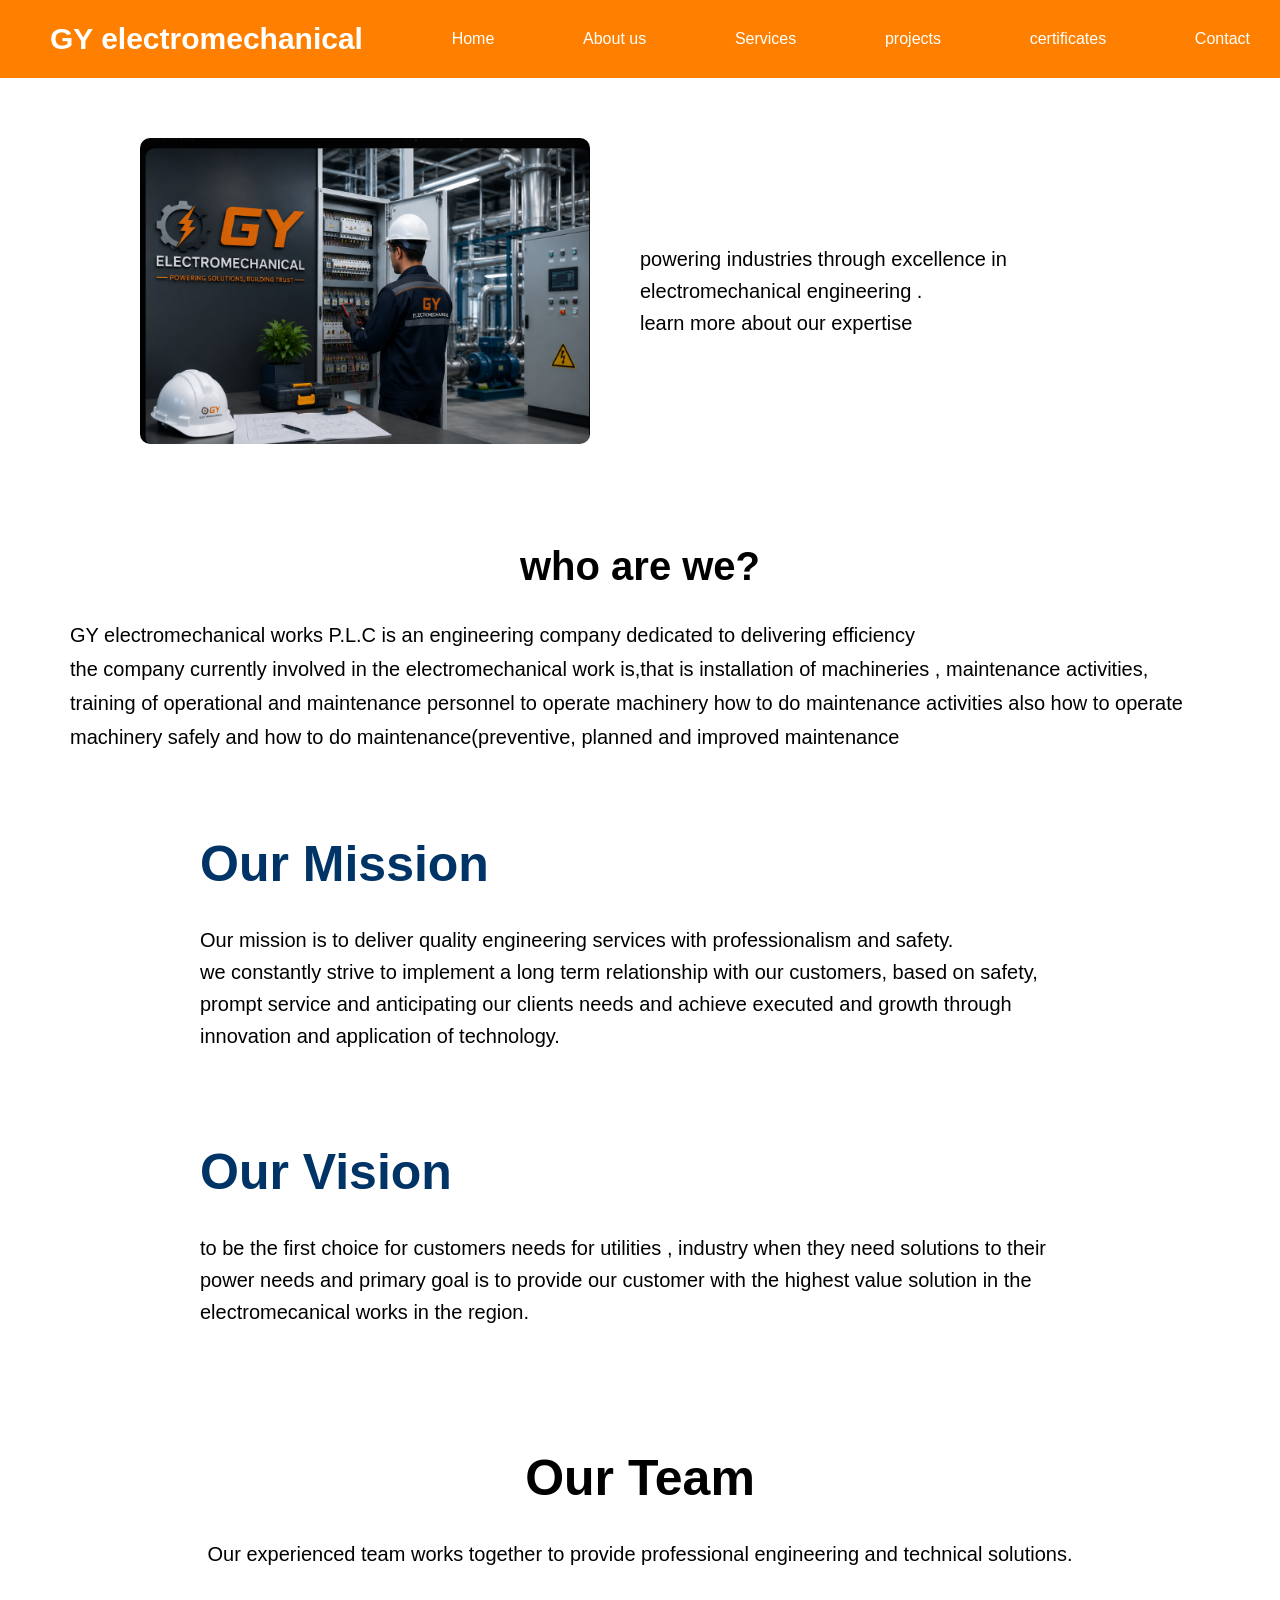
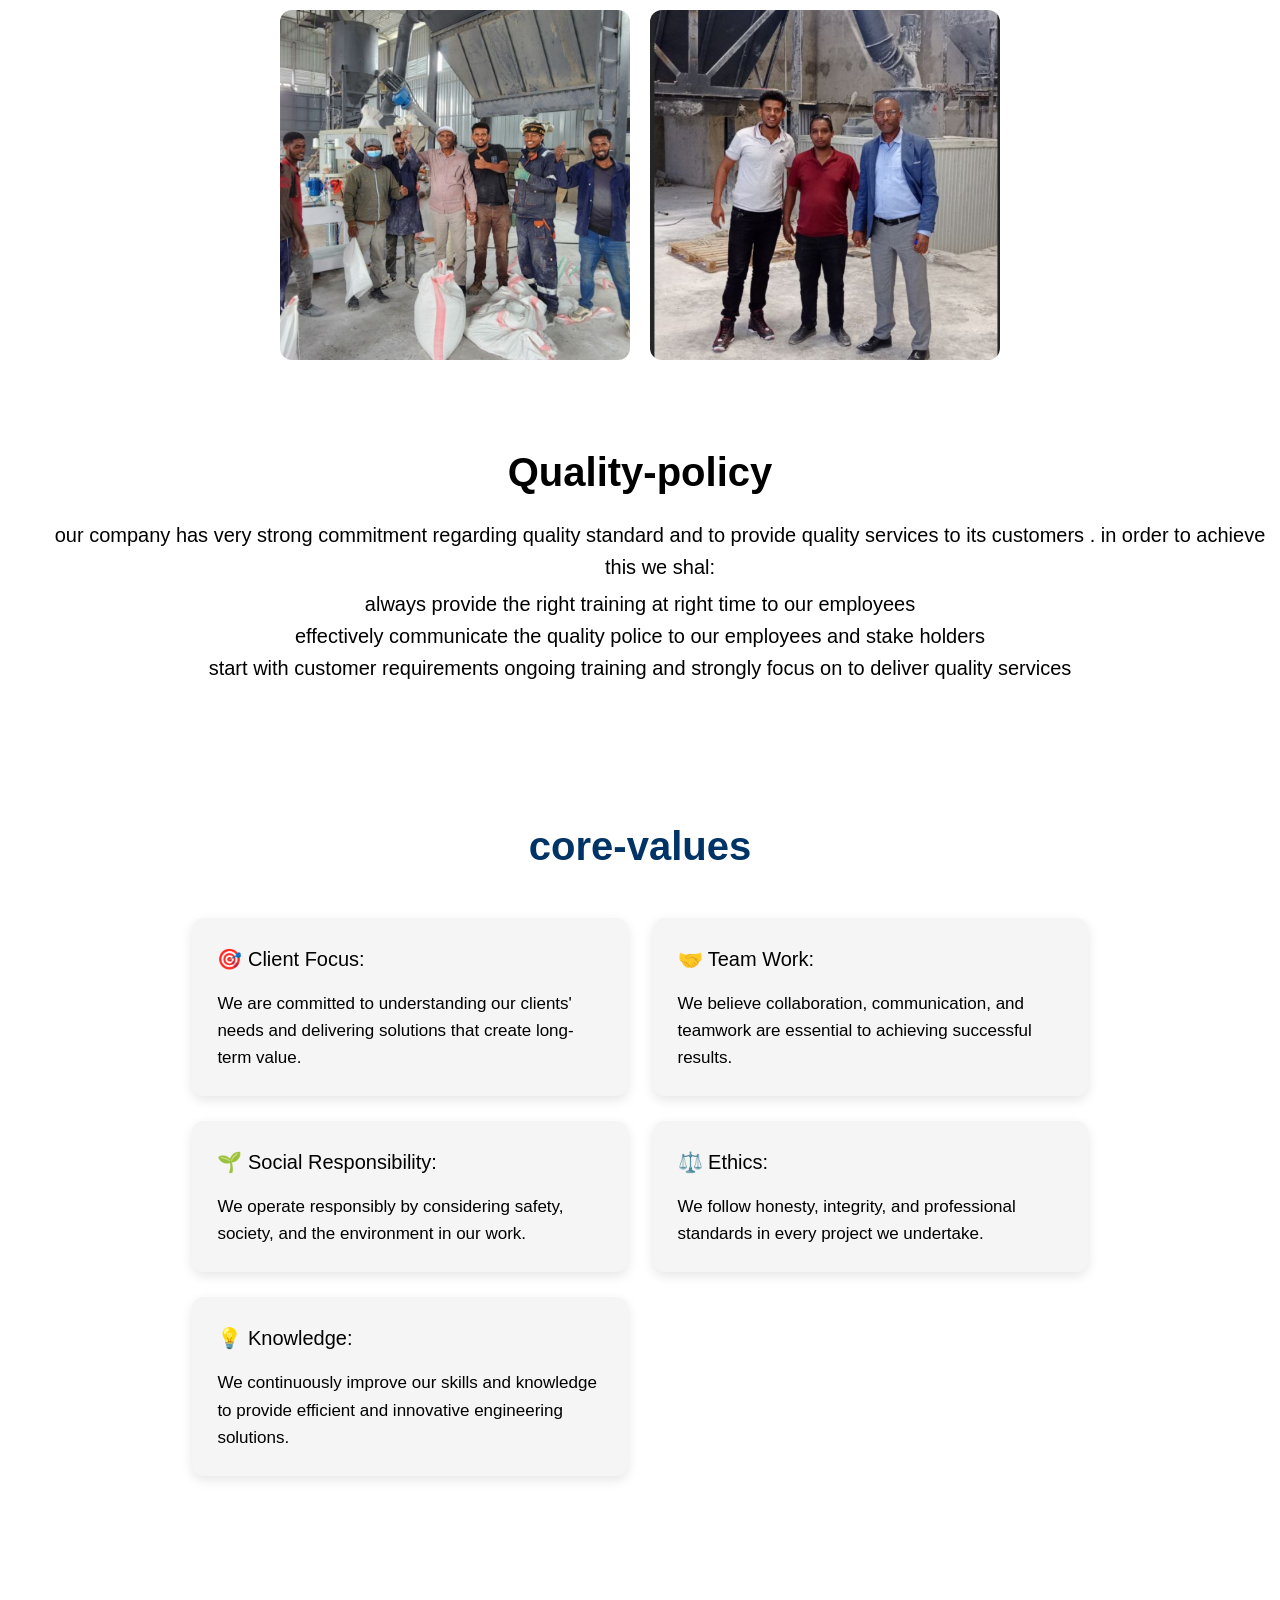
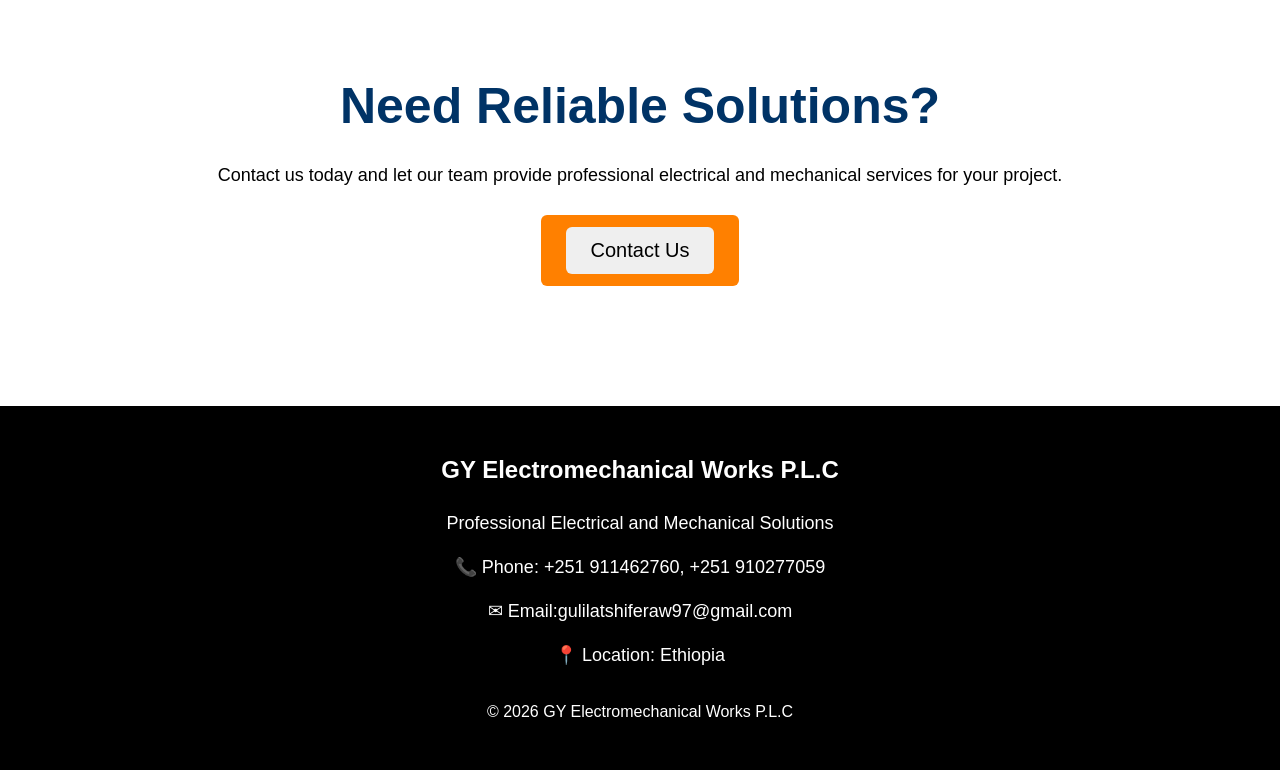
==== commit d4dc4c73: "Update about.html" ====
--- a/about.html
+++ b/about.html
@@ -1,6 +1,8 @@
 <!DOCTYPE html>
 <html> 
-  <head>  
+  <head> 
+    <meta charset="UTF-8">
+    <meta name="viewport" content="width=device-width, initial-scale=1.0">
        <title>GY <electromechanical-about us</title>
        <link rel="stylesheet" href="style.css"> 
        </head>
--- a/style.css
+++ b/style.css
@@ -113,6 +113,43 @@
     border-radius: 10px;
 }
 
+
+.about-team {
+    margin-top: 70px;
+    text-align: center;
+}
+
+.about-team h2 {
+    text-align: center;
+    margin-bottom: 20px;
+}
+
+.about-team p {
+    margin-bottom: 40px;
+}
+
+.team-photos {
+    display: flex;
+    justify-content: center;
+    align-items: center;
+    gap: 35px;
+    margin-bottom: 70px;
+}
+
+.team-photos img {
+    width: 320px;
+    height: 350px;
+    object-fit: cover;
+    border-radius: 12px;
+}
+.home-photo img {
+    display: block;
+    width: 100%;
+    height: 280px;
+    object-fit: cover;
+    transition: transform 0.4s ease;
+}
+
 .about-intro div {
     max-width: 500px;
 }
@@ -147,11 +184,58 @@
     max-width:100%;
     padding:30px;
 } 
-.company-profile-text {
-    max-width: 900px;
-    margin: auto;
-}
-
+.work-action h2{
+    font-size:30px;
+    padding:40px;
+    background-color:#003366;
+}
+.work-action p{
+    padding:20px;
+}
+.work-photo-container img {
+    display: block;
+    width: 80%;
+    height: 280px;
+    object-fit: cover;
+    border-radius: 12px;
+    margin: 0 auto;
+   
+}
+
+.work-photo-container {
+    display: flex;
+    gap: 20px;
+    flex-wrap: wrap;
+    justify-content: center;
+}
+.team-photo-container img{
+    display: block;
+    width: 70%;
+    height: 280px;
+    object-fit: cover;
+    border-radius: 12px;
+    margin: 0 auto;
+}
+.team-photo-container {
+    display: flex;
+    gap: 20px;
+    flex-wrap: wrap;
+    justify-content: center;
+}
+.team-photo {
+    width: 350px;
+}
+
+.team-photo img {
+    width: 100%;
+    height: 350px;
+    object-fit: cover;
+    border-radius: 12px;
+}
+
+.Quality-policy {
+    margin-top: 100px;
+}
 .company-profile h1 {
     color: #003366;
     margin-bottom: 20px;
@@ -222,6 +306,31 @@
     content: "";
     display: block;
     clear: both;
+}
+.service-detail {
+    width: 100%;
+    text-align: center;
+    padding: 60px 20px;
+    box-sizing: border-box;
+}
+
+.service-text {
+    width: 100%;
+    max-width: 1000px;
+    margin: 0 auto ;
+    text-align: center ;
+}
+
+.service-text h2 {
+    text-align: center;
+    margin: 0 0 25px 0;
+}
+
+.service-text p {
+    max-width: 900px;
+    margin: 0 auto ;
+    text-align: center;
+    line-height: 1.7;
 }
 .home-service-container {
     display: flex;
@@ -281,6 +390,10 @@
     color: #003366;
     margin-bottom: 20px;
 }
+.Quality-policy {
+    margin-top: 80px;
+    text-align: center;
+}
 .Quality-policy h1{
   text-align:center;
     margin-bottom:15px;
@@ -288,7 +401,7 @@
 }
 .Quality-policy p{
   padding-left: 40px;
-    padding-right: 40px;
+    padding-right:  20px 40px;
     margin: 5px 0;
     line-height: 1.6;  
 }
@@ -343,6 +456,46 @@
     border-radius: 10px;
     margin-bottom: 15px;
 }
+.our-projects {
+    width: 90%;
+    max-width: 1100px;
+    margin: 40px auto;
+}
+
+.our-projects h1 {
+    text-align: center;
+    color: #003366;
+    font-size: 40px;
+    margin-bottom: 20px;
+}
+
+.project-image img {
+    width: 45%;
+    max-width: 500px;
+    height: 300px;
+    object-fit: cover;
+    float: left;
+    margin: 0 30px 20px 0;
+    border-radius: 8px;
+}
+.project-image {
+    background-color: #f5f5f5;
+    padding: 35px;
+    margin-bottom: 40px;
+    border-radius: 12px;
+    box-shadow: 0 4px 15px rgba(0, 0, 0, 0.15);
+    overflow: hidden;
+}
+.project-image p {
+    line-height: 1.7;
+    margin-bottom: 15px;
+}
+
+.project-image::after {
+    content: "";
+    display: block;
+    clear: both;
+}
 .contact {
     padding: 60px 40px;
     text-align: center;
@@ -403,6 +556,27 @@
     width: 100%;
     height: auto;
     border-radius: 10px;
+}
+.certificates-closing h1 {
+    padding:30px 30px;
+    background-color:#003366;
+}
+.certifcates-closing p{
+    padding:20px;
+}
+.certificates-closing {
+    padding: 50px 20px;
+    text-align: center;
+}
+
+.certificates-closing h2 {
+    color: #003366;
+    margin-bottom: 15px;
+}
+
+.certificates-closing p {
+    font-size: 18px;
+    line-height: 1.6;
 }
 .about-contact,
 .certificate-contact {
@@ -732,6 +906,59 @@
     margin-top: 30px;
     font-size: 16px;
 }
+.service-detail {
+    width: 100%;
+    padding: 70px 20px;
+    text-align: center;
+}
+
+.service-text {
+    width: 100%;
+    max-width: 1100px;
+    margin: 0 auto;
+}
+
+.service-text h2 {
+    font-size: 50px;
+    text-align: center;
+    margin-bottom: 30px;
+    color: #003366;
+}
+
+.service-text p {
+    max-width: 900px;
+    margin: 0 auto;
+    text-align: center;
+    line-height: 1.7;
+}
+nav {
+    background-color: #ff8000;
+    display: flex;
+    align-items: center;
+    justify-content: space-between;
+    padding: 15px 30px;
+    width: 100%;
+    box-sizing: border-box;
+}
+
+nav h2 {
+    margin: 0;
+    color: white;
+    font-size: 24px;
+}
+
+nav a {
+    color: white;
+    text-decoration: none;
+    margin-left: 20px;
+    font-size: 16px;
+}
+
+nav a:hover {
+    text-decoration: underline;
+}
+
+
 @media (max-width: 760px) {
 
     nav {
@@ -740,7 +967,8 @@
     }
 
     .hero {
-        padding: 40px 20px;
+        padding: 30px 20px;
+        min-height:auto;
     }
 
     .hero-text h1 {
@@ -850,5 +1078,279 @@
     .project-image img {
         height: 220px;
     }
-}
-    
+    .core-values ul {
+        grid-template-columns: 1fr;
+    }
+    .hero {
+    min-height: auto;
+    padding: 30px 20px;
+}
+
+}
+.service-process {
+    width: 100%;
+    max-width: 1100px;
+    margin: 0 auto;
+    padding: 70px 30px;
+    text-align: center;
+}
+
+.service-process h2 {
+    text-align: center;
+    color: #003366;
+    margin-bottom: 25px;
+}
+
+.service-process .section-intro {
+    max-width: 850px;
+    margin: 0 auto 40px auto;
+    text-align: center;
+    line-height: 1.7;
+}
+
+.process-container {
+    display: flex;
+    flex-direction: column;
+    align-items: center;
+    gap: 25px;
+}
+
+.process-card {
+    width: 100%;
+    max-width: 850px;
+    padding: 25px 35px;
+    background-color: #f5f5f5;
+    border-radius: 12px;
+    box-shadow: 0 4px 15px rgba(0, 0, 0, 0.08);
+    text-align: left;
+}
+
+.process-card h3 {
+    color: #003366;
+    margin-bottom: 12px;
+}
+
+.process-card p {
+    line-height: 1.6;
+    margin: 0;
+}
+.core-values {
+    max-width: 1100px;
+    margin: 70px auto;
+    padding: 40px 30px;
+}
+
+.core-values h2 {
+    text-align: center;
+    color: #003366;
+    margin-bottom: 40px;
+}
+
+.core-values ul {
+    list-style: none;
+    padding: 0;
+    margin: 0;
+    display: grid;
+    grid-template-columns: repeat(2, 1fr);
+    gap: 25px;
+}
+
+.core-values li {
+    background-color: #f5f5f5;
+    padding: 25px;
+    border-radius: 12px;
+    box-shadow: 0 4px 15px rgba(0, 0, 0, 0.08);
+}
+
+.core-values li strong {
+    display: block;
+    color: #003366;
+    font-size: 24px;
+    margin-bottom: 12px;
+}
+
+.core-values li p {
+    line-height: 1.6;
+    margin: 0;
+}    
+
+.core-values {
+    padding: 60px 8%;
+    text-align: center;
+}
+
+.core-values h1 {
+    color: #003366;
+    text-align: center;
+    margin-bottom: 40px;
+    font-size: 40px;
+}
+
+.core-values ul {
+    display: grid;
+    grid-template-columns: repeat(2, 1fr);
+    gap: 25px;
+    padding: 0;
+    margin: 0;
+    list-style: none;
+}
+
+.core-values li {
+    background-color: #f5f5f5;
+    padding: 25px;
+    border-radius: 12px;
+    box-shadow: 0 4px 12px rgba(0, 0, 0, 0.1);
+    text-align: left;
+    font-size: 20px;
+}
+
+.core-values li p {
+    margin-top: 15px;
+    line-height: 1.6;
+    font-size: 17px;
+}
+.hero {
+    min-height: auto;
+    padding: 30px 20px;
+}
+
+.contact-section {
+    text-align: center;
+    max-width: 1000px;
+    margin: 0 auto;
+    padding: 40px 20px;
+}
+
+.contact-section h2,
+.contact-section h1 {
+    text-align: center;
+    margin-bottom: 20px;
+}
+
+.contact-section p {
+    text-align: center;
+    margin: 12px 0;
+}
+
+.contact-buttons {
+    display: flex;
+    justify-content: center;
+    align-items: center;
+    gap: 15px;
+    margin-top: 40px;
+    flex-wrap: wrap;
+}
+
+.contact-buttons a {
+    display: inline-block;
+    padding: 16px 30px;
+    background-color: #ff8000;
+    color: white;
+    text-decoration: none;
+    border-radius: 8px;
+}
+
+@media (max-width: 760px) {
+    .contact-section {
+        padding: 30px 15px;
+    }
+.contact-buttons {
+        gap: 12px;
+        margin-top: 30px;
+    }
+
+    .contact-buttons a {
+        padding: 12px 20px;
+    }
+     nav {
+        display: flex;
+        flex-wrap: wrap;
+        justify-content: center;
+        align-items: center;
+        gap: 10px;
+        padding: 10px;
+    }
+
+    nav .logo {
+        width: 100%;
+        text-align: center;
+        font-size: 22px;
+        margin-bottom: 5px;
+    }
+
+    nav a:not(.logo) {
+        font-size: 12px;
+        padding: 5px;
+        white-space: nowrap;
+    }
+nav {
+        flex-direction: column;
+        justify-content: center;
+        align-items: center;
+        padding: 15px 10px;
+        gap: 12px;
+    }
+
+    nav h2 {
+        text-align: center;
+        margin: 0 0 8px 0;
+        font-size: 22px;
+    }
+
+    nav a {
+        display: block;
+        margin: 0;
+        padding: 5px 0;
+        text-align: center;
+        font-size: 15px;
+    }
+}
+.contact-buttons {
+    display: flex;
+    justify-content: center;
+    align-items: center;
+    gap: 15px;
+    margin-top: 40px;
+    flex-wrap: wrap;
+}
+
+.contact-buttons a {
+    display: inline-block;
+    padding: 16px 30px;
+    background-color: #ff8000;
+    color: white;
+    text-decoration: none;
+    border-radius: 8px;
+}
+.contact-info {
+    text-align: center;
+    margin: 0 auto 25px auto;
+    padding: 0 20px;
+    line-height: 1.6;
+}
+.contact-title {
+    text-align: center;
+    margin-top: 35px;
+    margin-bottom: 25px;
+}
+
+.contact-hero p,
+.contact-info {
+    text-align: center;
+    margin: 0 auto 25px;
+    padding: 0 20px;
+    line-height: 1.6;
+}
+.contact-title {
+    text-align: center;
+    margin-top: 35px;
+    margin-bottom: 25px;
+}
+
+.contact-hero p,
+.contact-info {
+    text-align: center;
+    margin: 0 auto 25px;
+    padding: 0 20px;
+    line-height: 1.6;
+}
